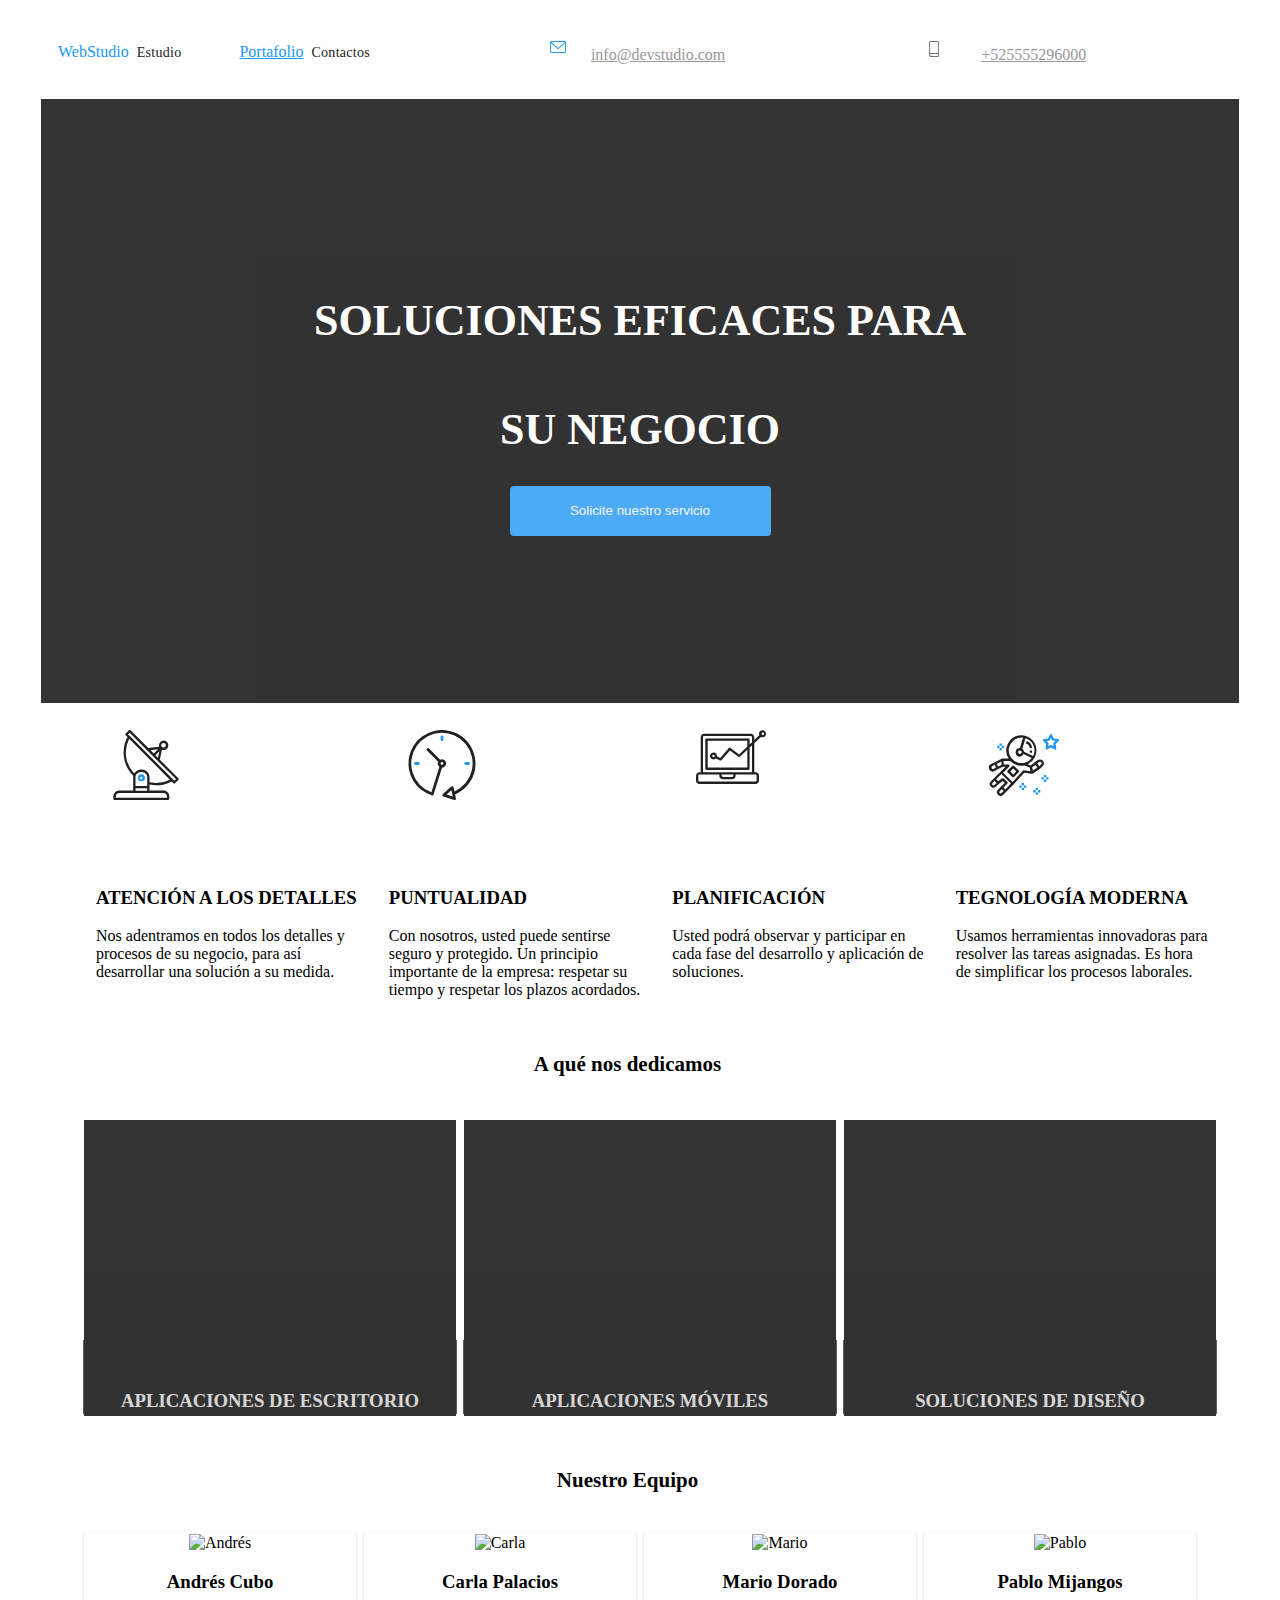
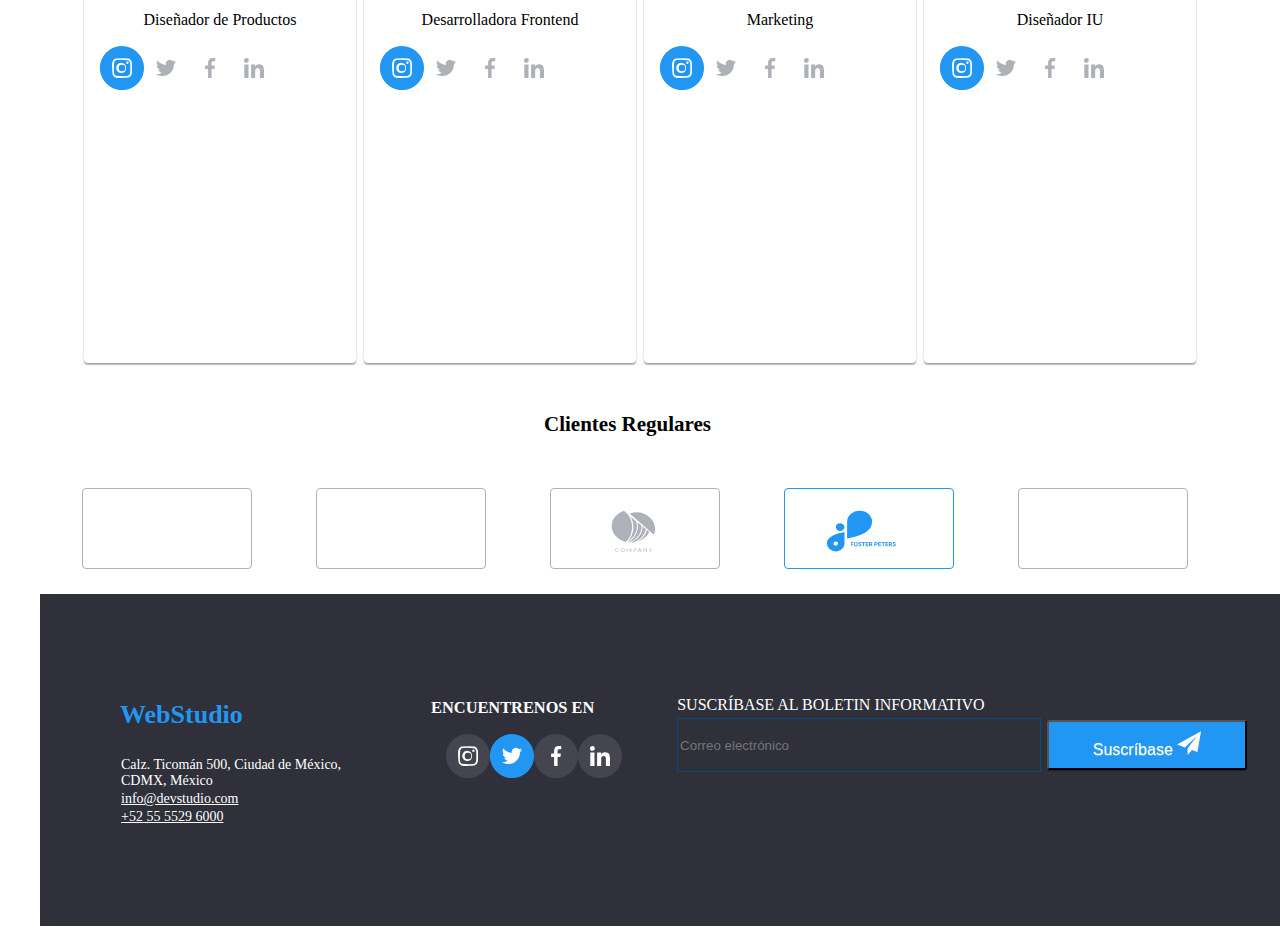
==== index.html @ 85a0764f "entrega tarea 6" ====
<!DOCTYPE html>
<html lang="en">
	<head>
		<meta charset="UTF-8"/>
		<meta name="Primer Modulo HTML Web Studio" content="HTML5 con destino a principiantes">
		<link rel="preconnect" href="https://fonts.goolgeapis.com"/>
		<link rel="stylesheet"  href="./css/normalize.css"/>
		<link rel="stylesheet"  href="./css/styles.css"/>
		<title>WebStudio</title>
	</head>	
    <body>
		<header>
			<div class="container-text">
				<nav class="flex">
					<a class="child-textblue">WebStudio</a>					
					<a class="nav-link">Estudio</a>
					<a class="child-textblue" href="portafolio.html">Portafolio</a>
					<a class="nav-link">Contactos</a>
				</nav>
				<div class="container-contact">
                    <section class="container-svg0">
                        <svg class="chid_svg-email"><use xlink:href="../images/icons.svg#email"></use></svg>
					    <a class="child-textgray" href="mailito:info@devstudio.com">info@devstudio.com</a>
                    </section>
                    <section class="container-svg0">
                        <svg class="chid_svg-phone"><use xlink:href="../images/icons.svg#phone"></use></svg>
					    <a class="child-textgray" href="tel:+525555296000">+525555296000</a>
                    </section>    
				</div>
			</div>
			<section class="container">
				<section class="container-solution opacity">
					<h1 class="child-textwhile-solution">SOLUCIONES EFICACES PARA</h1>
					<h1 class="child-textwhile-solution">SU NEGOCIO</h1>
					<button class="box-dos child-textwhile" data-modal-open>Solicite nuestro servicio</button>
				</section>	
			</section>
            <section class="container">
                <section class="container-modal">
                    <div class="backdrop is-hidden" data-modal>
                        <div class="modal">
                            <button data-modal-close>
                                X
                            </button>
                            <div class="form-title">
                                <h3>Deje tus datos, nos contactaremos con usted</h3>
                            </div>
                            <form class="container-form">                                
                                <label for="input-name">Nombre</label>
                                <div class="pos-relative">
                                    <input class="modal-form-input" type="text" name="name" id="input-name" required>
                                    <svg class="modal-form-svg">
                                        <use xlink:href="../images/icons.svg#black-person"></use>
                                    </svg>
                                </div>
                                <label for="input-phone">
                                    Phone
                                </label>
                                <div class="pos-relative">
                                    <input class="modal-form-input" type="phone" name="phone" id="input-phone" required>
                                    <svg class="modal-form-svg">
                                        <use xlink:href="../images/icons.svg#black-phone"></use>
                                    </svg>
                                </div>
                                <label for="input-email">
                                    Email
                                </label>
                                <div class="pos-relative">
                                    <input class="modal-form-input" type="email" name="email" id="input-email" required>
                                    <svg class="modal-form-svg">
                                        <use xlink:href="../images/icons.svg#black-email"></use>
                                    </svg>
                                </div>

                                <label for="input-feedback">
                                    Comentarios
                                </label>                                
                                <div class="pos-relative">
                                    <textarea class="modal-form-input-one" name="feedback" rows="5" placeholder="Enter your message here..."></textarea>   
                                </div>
                                <div class="form-field">
                                    <input type="checkbox" name="condition" id="condition">                               
                                    <label class="form-label" 
                                    for="codition">Estoy de acuerdo con el boletín informativo y acepto los Términos y Condiciones</label>
                                </div>                              
                                <p class="center-content">
                                    <input type="submit" class="btn btn-blue" value="Enviar">
                                </p>
                            </form>
                        </div>
                    </div>
                </section>          
            </section>
		</header>
		<main>
            <section class="container">
                <ul class="container-svg2">
                    <li class="child-svg2">
                        <svg><use xlink:href="../images/icons.svg#antenna"></use></svg>
                    </li>
                    <li class="child-svg2">
                        <svg><use xlink:href="../images/icons.svg#clock"></use></svg>
                    </li>
                    <li class="child-svg2">
                        <svg><use xlink:href="../images/icons.svg#vector"></use></svg>
                    </li>
                    <li class="child-svg2">
                        <svg><use xlink:href="../images/icons.svg#astronaut"></use></svg>
                    </li>
                </ul>
            </section>
			<section class="container">
				<ul class="container-boxtext">
					<li class="child-boxtext">
						<h3>ATENCIÓN A LOS DETALLES</h3>
						<p class="text-gray">Nos adentramos en todos los detalles y<br>
						 procesos de su negocio, para así<br>
						 desarrollar una solución a su medida.</p>
					</li>
					<li class="child-boxtext"> 
						<h3>PUNTUALIDAD</h3>
						<p class="text-gray">Con nosotros, usted puede sentirse<br> 
						seguro y protegido. Un principio<br>
						importante de la empresa: respetar su<br>
						tiempo y respetar los plazos acordados.</p>
					</li>
					<li class="child-boxtext">
						<h3>PLANIFICACIÓN</h3>
						<p class="text-gray">Usted podrá observar y participar en<br>
						cada fase del desarrollo y aplicación de<br>
						soluciones.</p>
					</li>
					<li class="child-boxtext">
						<h3>TEGNOLOGÍA MODERNA</h3>
						<p class="text-gray">Usamos herramientas innovadoras para<br>
						resolver las tareas asignadas. Es hora<br>
						de simplificar los procesos laborales.</p>						  				
					</li>
				</ul>	
			</section>
			<section class="container">
				<ul class="container-img-text">
					<li class="text"><h2>A qué nos dedicamos</h2></li>
				</ul>
			</section>		
			<section class="container">	
				<ul class="container-img-box">	
					<li class="child-box-img1 opacity-img-box">
                        <h3 class="child-textwhile opacity-img-box">APLICACIONES DE ESCRITORIO</h1>						
					<li class="child-box-img2  opacity-img-box">
                        <h3 class="child-textwhile opacity-img-box">APLICACIONES MÓVILES</h1>
					<li class="child-box-img3  opacity-img-box">
                        <h3 class="child-textwhile opacity-img-box">SOLUCIONES DE DISEÑO</h1>
				</ul>
			</section>	
			<section class="container">
				<ul class="container-img-text">
					<li class="text"><h2>Nuestro Equipo</h2></li>
				</ul>
			</section>
			<section class="container">	
				<ul class="container-img-box-two">	
					<li class="child-box-img-two">
						<img src="images/image4.jpg" alt="Andrés" width="270">
						<h3 style="Top:2030px;">Andrés Cubo</h3>
						<p style="Top:2030px;">Diseñador de Productos</p>
						<ul class="container-svg3">
                            <li class="child-svg3">
                                <svg><use xlink:href="../images/icons.svg#instagram"></use></svg>
                            </li>
                            <li class="child-svg3">
                                <svg><use xlink:href="../images/icons.svg#twitter"></use></svg>
                            </li>
                            <li class="child-svg3">
                                <svg><use xlink:href="../images/icons.svg#facebook"></use></svg>
                            </li>
                            <li class="child-svg3">
                                <svg><use xlink:href="../images/icons.svg#linkedin"></use></svg>
                            </li>
                        </ul>						
					</li>						
					<li class="child-box-img-two">
						<img src="images/image3.jpg" alt="Carla" width="270">
						<h3>Carla Palacios</h3>
						<p>Desarrolladora Frontend</p>
						<ul class="container-svg3">
                            <li class="child-svg3">
                                <svg><use xlink:href="../images/icons.svg#instagram"></use></svg>
                            </li>
                            <li class="child-svg3">
                                <svg><use xlink:href="../images/icons.svg#twitter"></use></svg>
                            </li>
                            <li class="child-svg3">
                                <svg><use xlink:href="../images/icons.svg#facebook"></use></svg>
                            </li>
                            <li class="child-svg3">
                                <svg><use xlink:href="../images/icons.svg#linkedin"></use></svg>
                            </li>
                        </ul>						
					</li>	
					<li class="child-box-img-two">
						<img src="images/image2.jpg" alt="Mario" width="270">
						<h3>Mario Dorado</h3>
						<p>Marketing</p>
						<ul class="container-svg3">
                            <li class="child-svg3">
                                <svg><use xlink:href="../images/icons.svg#instagram"></use></svg>
                            </li>
                            <li class="child-svg3">
                                <svg><use xlink:href="../images/icons.svg#twitter"></use></svg>
                            </li>
                            <li class="child-svg3">
                                <svg><use xlink:href="../images/icons.svg#facebook"></use></svg>
                            </li>
                            <li class="child-svg3">
                                <svg><use xlink:href="../images/icons.svg#linkedin"></use></svg>
                            </li>
                        </ul>	
					</li>
					<li class="child-box-img-two">
						<img src="images/image1.jpg" alt="Pablo" width="270">
						<h3>Pablo Mijangos</h3>
						<p>Diseñador IU</p>
						<ul class="container-svg3">
                            <li class="child-svg3">
                                <svg><use xlink:href="../images/icons.svg#instagram"></use></svg>
                            </li>
                            <li class="child-svg3">
                                <svg><use xlink:href="../images/icons.svg#twitter"></use></svg>
                            </li>
                            <li class="child-svg3">
                                <svg><use xlink:href="../images/icons.svg#facebook"></use></svg>
                            </li>
                            <li class="child-svg3">
                                <svg><use xlink:href="../images/icons.svg#linkedin"></use></svg>
                            </li>
                        </ul>	
					</li>	
				</ul>
			</section>
			<section class="container">
				<ul class="container-img-text">
					<li class="text"><h2>Clientes Regulares</h2></li>
				</ul>
			</section>
            <section class="container">
                <ul class="container-svg2">
                    <li class="child-svg2">
                        <svg><use xlink:href="../images/icons.svg#customer1"></use></svg>
                    </li>
                    <li class="child-svg2">
                        <svg><use xlink:href="../images/icons.svg#customer2"></use></svg>
                    </li>
                    <li class="child-svg2">
                        <svg><use xlink:href="../images/icons.svg#customer3"></use></svg>
                    </li>
                    <li class="child-svg2">
                        <svg><use xlink:href="../images/icons.svg#customer4"></use></svg>
                    </li>
                    <li class="child-svg2">
                        <svg><use xlink:href="../images/icons.svg#customer5"></use></svg>
                    </li>
                </ul>
            </section>		
		</main>
        <footer class="container">
            <section class="container-foot">
                <section class="container-box-foot">
                    <h3 class="child-textblue-foot">WebStudio</h3>
                    <p class="child-textwhile-foot">Calz. Ticomán 500, Ciudad de México, CDMX, México</p>
                    <a class="child-textwhile-foot" href="mailito:info@devstudio.com">info@devstudio.com</a>
                    <a class="child-textwhile-foot" href="tel:+52 55 5529 6000">+52 55 5529 6000</a>
                </section>
                <ul class="container-all-svg3">
                    <li class="child-text-svg3"><h3>ENCUENTRENOS EN</h3></li>                    
                    <ul class="container-svg3">
                        <li class="child-svg3">
                            <svg><use xlink:href="../images/icons.svg#instagram2"></use></svg>
                        </li>
                        <li class="child-svg3">
                            <svg><use xlink:href="../images/icons.svg#twitter2"></use></svg>
                        </li>
                        <li class="child-svg3">
                            <svg><use xlink:href="../images/icons.svg#facebook2"></use></svg>
                        </li>
                        <li class="child-svg3">
                            <svg><use xlink:href="../images/icons.svg#linkedin2"></use></svg>
                        </li>
                    </ul>
                </ul>
                <section class="container-contact">
                    <label for="input-suscribe">
                        SUSCRÍBASE AL BOLETIN INFORMATIVO
                    </label>
                    <div class="pos-relative">
                        <input class="footer-subribe" type="email" name="suscribe" id="input-suscribe" rows="5" placeholder="Correo electrónico" required>
                    </div>
                    <button class="btn-properties btn btn-blue" type="submit">
                        Suscríbase
                        <svg class="chid_svg-send"><use xlink:href="../images/icons.svg#send"></use></svg>                  
                    </button>  
                </section>                
            </section>
		</footer> 
        <script src="./js/modal.js"></script>
	</body>
</html>
---- css/styles.css ----
/*page1*/
.container{
  max-width:1200px;
  margin:auto;
  padding: 0 32px;
  /*border:1px solid rgb(197, 201, 189);*/
  display: flex;
  flex-direction:row;
}
.section{
  padding: 94px 0;
  margin:auto;
}
/** flex-list*/
.flex{
  display:flex;
  justify-content: space-between;
}

.container-text{
  max-width: 1170px;
  height: 80px;
  display: flex;
  flex-grow: 2;
  margin: 0 auto;  
  justify-content:space-between;
}
.container-contact{
  width: 1600px;
  height: 80px;
  /*border:2px solid rgb(19, 134, 29);*/
  padding: 20px;
  display: flex;
  flex-flow: row wrap;
  justify-content: right;
  margin: 0 auto;
}
.container-svg0{
  width: 200px;
  height: 25px;
  /*border:1px solid rgb(19, 134, 29);*/
  display:flex;
  flex-direction:row;
  justify-content:space-around;
  list-style: none;
  padding: 0.1px;
  margin: 0.1;   
}

.chid_svg-email{
  Width:16px;
  Height:12px;
  padding: 0.1px;
  margin: 0.1;  
}
.chid_svg-phone{
  Width:10px;
  Height:16px;
  padding: 0.1px;
  margin: 0.1;  
}

.child-textblue{
  color:#2196F3;
}
.child-textblack{
  color:black;
}
.child-textgray{
  color:rgb(152, 151, 151);
  padding: 0.1px;
  margin: 0.1;
}
.child-textwhile{
  color:#FFFFFF;
}
.container-text, .child-textblue, .child-textblack, .nav-link{
  padding: 5px; 
  align-items: center;  
}
.container-contact, .child-textgray{
  padding: 5px; 
  align-items: center;    
}
.letter-blue{
    color:blue;
    font-size: medium;
}
/*/*solution*/
.container-solution{
  width: 1600px;
  height: 600px;
  background-image: url(../images/image.jpg);
  color: white;
  background-color:#212121;
  display: flex;
  justify-content: center;
  flex-flow: column;
  margin: 1 auto;
  padding: 1px; 
}
.opacity{
  background-color: black;
  opacity:0.8;
}
.child-textwhile-solution{
  color:#FFFFFF;
  font-family: 'Raleway, Roboto, Comic Sans MS';
  font-style: normal;
  font-size: 44px;
}
.box-dos{
  color:#F5F4FA;
  background-color:#2196F3;
  width: 261px;
  height: 50px;
  padding: 10px 32px;
  border-radius: 4px;  
}

.nav-link:hover{
  background-color: #2196F3;
}
.nav-link{
  font-family: Roboto;
  font-size: 14px;
  font-weight:500;
  line-height: 16px;
  letter-spacing: 0.02em;
  text-align:left;
  color:#212121;
  text-decoration: none;
  margin-right:50px;
}

.container-solution, .child-textwhile, .child-textblue{
  align-items: center;   
  padding: 2px; 
  border: 4px;  
  margin: 1px;
}
/** cajas de texto*/
.container-boxtext{
  width: 1170px;
  height: 150px;
  color: white;
  /*border:1px solid rgb(197, 201, 189);*/
  display: flex;
  flex-direction:row;
  justify-content: flex-start;    
  list-style: none;
}
.container-svg2{
  width: 1170px;
  height: 100px;
  color: white;
  /*border: 1px solid rgb(245, 9, 167); */
  display:flex;
  justify-content:space-around;
  list-style: none;
  padding-inline-start: 0.01px;
  justify-content:space-around;
  align-items:center;
}
.child-boxtext {
 /* border: 2px dashed #2196F3;*/
  padding: 2px;
  margin: 14px;
  color:black;
  align-items:first baseline;
}
.child-svg2 {
  width: 170px;
  height: 81px;
  /*border: 2px dashed #2196F3;*/
  margin: 10px;
  padding-left: 20px;
  color:black;
  align-items: center;
}
 /* parent-img-one*/
 .container-img-text{
  width: 1173px;
  height: 50px;
  /*border:1px solid rgb(197, 201, 189);*/
  display: flex;
  justify-content: center;
  margin: 1 auto;
  padding: 1px; 
  list-style: none;
}
/*A que nos dedicamos*/
 .container-img-box{
  width: 1173px;
  height: 300px;
  color: white;
  display: flex;
  align-items: center;
  flex-grow:1;
  list-style: none;
}
.opacity-img-box{
  width: 370px;
  height: 70px;
  background-color: black;
  opacity:0.8;
  display: flex;
  flex-direction:column;
  justify-content:end;
  align-items:center;
  justify-items: normal;
}

.child-box-img1 {
  width: 370px;
  height: 294px;
  /*border: 1px dashed #2196F3;*/
  background-image: url(../images/image5.jpg);
  padding: 1px;
  margin: 4px;
  color:black;

}
.child-box-img2 {
  width: 370px;
  height: 294px;
  /*border: 1px dashed #2196F3;*/
  background-image: url(../images/image6.jpg);
  padding: 1px;
  margin: 4px;
  color:black;
 
}
.child-box-img3 {
  width: 370px;
  height: 294px;
  /*border: 1px dashed #2196F3;*/
  background-image: url(../images/image7.jpg);
  padding: 1px;
  margin: 4px;
  color:black;
}

.child-tex-opacity{
  color:#FFFFFF;
  font-family: 'Roboto, Comic Sans MS';
  font-style: normal;
  font-size: 14px;
}
.text{
  font-family: 'Roboto, Comic Sans MS';
  font-style: normal;
  font-size: 14px;
  color:black;
}
 .container-img-box-two{
  Width: 1173px;
  Height:428px;
  color: #F5F4FA;
  /*border:1px solid rgb(197, 201, 189);*/
  display: flex;
  flex-direction:row;
  align-items: center;
  flex-grow: 1; 
  list-style:none;
}
 .child-box-img-two {
  padding: 1px;
  margin: 4px;
  color:black;
  Width: 270px;
  Height: 428px;
  text-align: center;
  box-shadow: 0px 2px 1px 0px #00000033, 0px 1px 1px 0px #00000024, 
  0px 1px 3px 0px #0000001F;
  border-radius: 0px 0px 4px 4px;
}

/*foot*/
.container-foot{
    width: 1600px;
    height: 252px;
    color: white;
    background-color:#2F303A;
    display: flex;
    flex-direction:row;
    justify-content:safe;
    margin: 1 auto;
    padding: 40px;
  }
  .container-box-foot{
      Width:231px;
      Height:95px;
      color: white;
      /*border:1px solid rgb(248, 45, 9);*/
      display: flex;
      flex-direction:column;
      justify-content: flex-start;    
      list-style: none;
      padding: 40px;
    }
  .child-textblue-foot{
    Width:145px;
    Height:31px;
    color:#2196F3;
    font-family: 'Raleway, Roboto, Comic Sans MS';
    font-style: normal;
    font-size: 26px;    
    padding: 0.01px;
    margin: 0.01;
 }

  .child-textwhile-foot{
    color:#FFFFFF;
    font-family: 'Roboto, Comic Sans MS';
    font-style: normal;
    font-size: 14px;
    margin:1px;
  }
/*svg contactos footer*/
.container-all-svg3{
  width: 206px;
  height: 80px;
  /*border: 1px solid rgb(245, 9, 167);*/
  display:flex;
  flex-direction:column;
  list-style: none;
  padding: 40px;
  margin: 0.1;
  justify-content: center;
}
.child-text-svg3{
  color:#FFFFFF;
  font-family: Roboto;
  font-size: 14px;
  padding: 0.1px;
  margin: 0.1;
}
.container-svg3{
  width: 206px;
  height: 44px;
  /*border: 1px solid rgb(245, 9, 167);*/
  display:flex;
  flex-direction:row;
  list-style: none;
  padding: 0.1px;
  margin: 0.1;
  justify-content: center;
}
.child-svg3{
  width: 44px;
  height: 44px;
}

/*page2*/

.container-all-boxes{
  Width: 1170px;
  Height:1360px;
  /*border:1px solid rgb(181, 183, 177);*/
  display: flex;
  flex-direction:column;
  justify-content: center;
  margin: 1 auto;
  padding: 1px; 
}
.container-box-one{
  width: 1170px;
  height: 50px;
  /*border:1px solid rgb(197, 201, 189);*/
  display: flex;
  justify-content: center;
  flex-grow: 10; 
  margin: 4 auto;
  padding: 4px;
  list-style: none;
}

/* img box*/
/* menu*/
:root{
  --main-title-color: #ffffff;
  --second-title-color: #303030;
  --accent-color:#ff6c00;
  --second-text-color: #9da4bd;
}

html {
  scroll-behavior: smooth;
}

.header-btn{
  color: black;
  font-family: 'Roboto';
  font-size: 16px;
  border: 2px solid var(--main-title-color);
  border-bottom:25px;
  background-color:#F5F4FA;
  padding: 10px;
}

.header-btn:is(:hover, :focus){
  color: var(--accent-color);
  border-color: var(--main-title-color)
}

.container-img-box-two-p2{
  Width: 1170px;
  Height:1360px;
  display: flex;
  flex-direction:row;
  flex-wrap: wrap;
  justify-content: space-between ;
  list-style: none;
 }
 .child-box-img-two-p2{
  /*border: 1px dashed #2196F3;*/
  font-family: 'Roboto';
  font-size: 18px;
  padding: 1px;
  margin: 2px;
  color:black;
  Width: 370px;
  Height: 404px;
}

/*contenido modal tarea 5 y tarea 6*/

.backdrop.is-hidden{
  visibility: hidden;
  opacity: 0;
  pointer-events:none;
}

.backdrop{
  position:fixed;
  top:0;
  left:0;
  width:100%;
  height: 100%;
  background-color: rgba(0,0,0,0.5);
  opacity:1;
  visibility:visible;
  transition: opacity 250ms cubic-bezier(0.4,0,0.2,1), visibility 250ms cubic-bezier(0.4,0,0.2,1);
}

.modal{
  width: 530px;
  height: 580px;
  position:absolute;
  border:1px solid rgb(76, 110, 9);
  margin: auto;
  top: 0;
  left: 0;
  right: 0;
  bottom: 0;
  background: #FFFFFF;
  box-shadow: 0px 1px 3px rgba(0,0,0,0.12), 0px 4px 4px rgba(0,0,0,0.6), 1px 4px 6px rgba(0,0,0,0.16);
  border-radius: 4px;
  padding: 0px;
  display:flex;
  flex-direction: row-reverse;
  font-family: 'Roboto, Comic Sans MS';
}

.form-title{
  width: 448px;
  height: 23px;
  margin-top: 45px;
  margin-right: 40px;
  max-width: 420px;
  margin:0.1px;
  padding: 10px,20px;
  font-size: 18px;
  align-items:center;
  color: #212121;
}

.container-form{
  Width:440px;
  Height: 342px;
  position:absolute;
  /*border: 1px solid rgb(112, 7, 7);*/
  margin:0.1px;
  margin-top: 55px;
  margin-right: 40px;
  max-width: 420px;

  color:#757575;
  border-radius: 3px;
}

.modal button{
  width: 30px;
  height: 30px;
  border-radius: 50%;
  background-color: #ffffff;
  margin: 8px;
  /*border: 1px solid rgba(0, 0, 0, 0.1);*/
}


.is-hidden{
  visibility: hidden;
}

label{
  display: block;
  margin-top:1em;
  margin: 0.1px;
}

label:focus-within{
  font-weight: bold;
}

/*Nombre, email, phone */
.modal-form-input{
  width:440px;
  height:40px;
  display:block;
  outline:none;
  /*border: 1px solid rgb(111, 109, 109);*/
  max-width: 420px;
  padding:1px;
  font-size: 0.8em;
}

.modal-form-input:hover + .modal-form-svg,
.modal-form-input:focus + .modal-form-svg{
  border:1px solid #2196F3;
}

/*comentarios*/
.modal-form-input-one{
  width:440px;
  height:120px;
  display:block;
  outline:none;
  /*border: 1px solid rgb(233, 21, 21);*/
  max-width: 420px;
}

.modal-form-input-one:hover, .modal-form-input-one:focus{
  border:1px solid #2196F3;
}

.modal-form-svg{
  width:18px;
  height: 18px;
  position:absolute;
  top:14px;
  left:15px;
  fill:#212121
}

.modal-form-svg:hover{
  fill:#2196F3;
}
.pos-relative{
  position:relative;
}

.text-field{
  width:100%;
}

.input{
  width: 448px;
  height: 40px;
  background-color: transparent;
  border:none;
  border-bottom: 1px solid var(--second-title-color);
  outline: none;
}

.input-label{
  display: flex;
}

.form-field{
  width: 425px;
  height: 40px;
  display: flex;
  justify-content:row;
  /*padding: 12px 32px;*/
}

.btn{
  width: 200px;
  height: 50px;
  margin: 0 auto;
  border-radius:3px;
  display:inline-block;
  padding: 20px, 15px;
  text-decoration: none;
  text-shadow: 0 1px 0 rgba(255,255,255,0.3);
  box-shadow: 0 1px 1px rgba(0,0,0,0.3);
}

.btn-blue{
  color:white;
  background-color: #2196F3;
}

.btn-blue:hover{
  background-color: #1976d2;
}

.btn-blue:active{
  background-color:#1976d1;
}

.center-content{
  text-align: center;
}

.container-contact-complete{
  width:570px;
  height:86px;
  border: 1px solid rgb(233, 21, 21);
  display:flex;
  flex-direction:row;
  list-style: none;
  padding: 40 px;
  margin: 0.1;
}
.container-contact{
  width:570px;
  height:80px;
  /*border: 1px solid rgb(233, 21, 21);*/
  display:flex;
  flex-direction:row;
  list-style: none;
  /*padding: 0.01px;*/
  margin: 0.1;
  justify-content:space-between;
  flex-wrap: wrap;
  align-content: stretch;
  padding: 60px 0.1px;

}

.footer-subribe{
  width:358px;
  height:50px;
  display:block;
  outline:none;
  border: 1px solid rgb(7, 76, 126);
  max-width: 420px;
  background: #2F303A;
  color: #FFFFFF;
}

.btn-properties{
  width: 200px;
  height:50px;
  font-size: 16px;
  border-radius:3px;
  margin:0.01px;
  display:inline-block;
  text-align: center;
  text-decoration:none;
  
}

.input-suscribe{
  font-size: 14px;
  margin:0.1px;
}

.chid_svg-send{
  Width:24px;
  Height:24px;
  padding: 0.1px;
  margin: 0.1;  
}
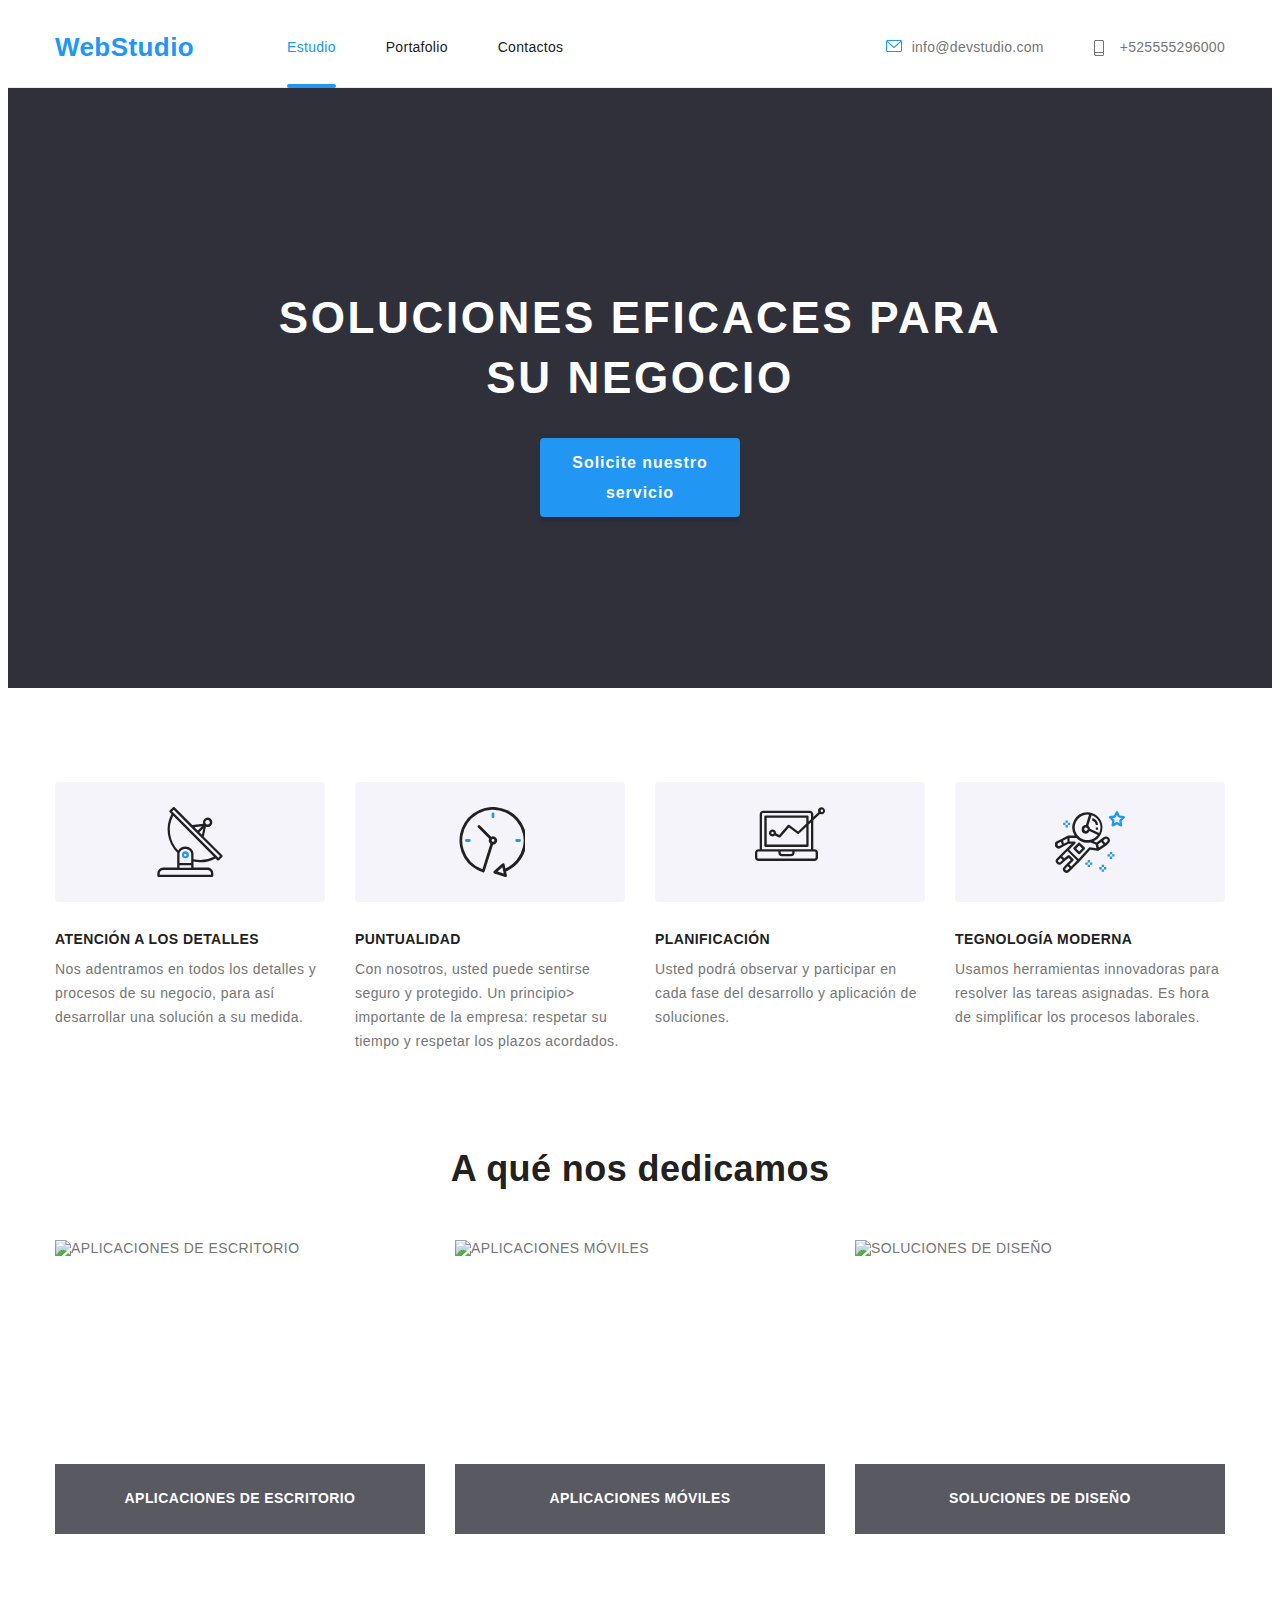
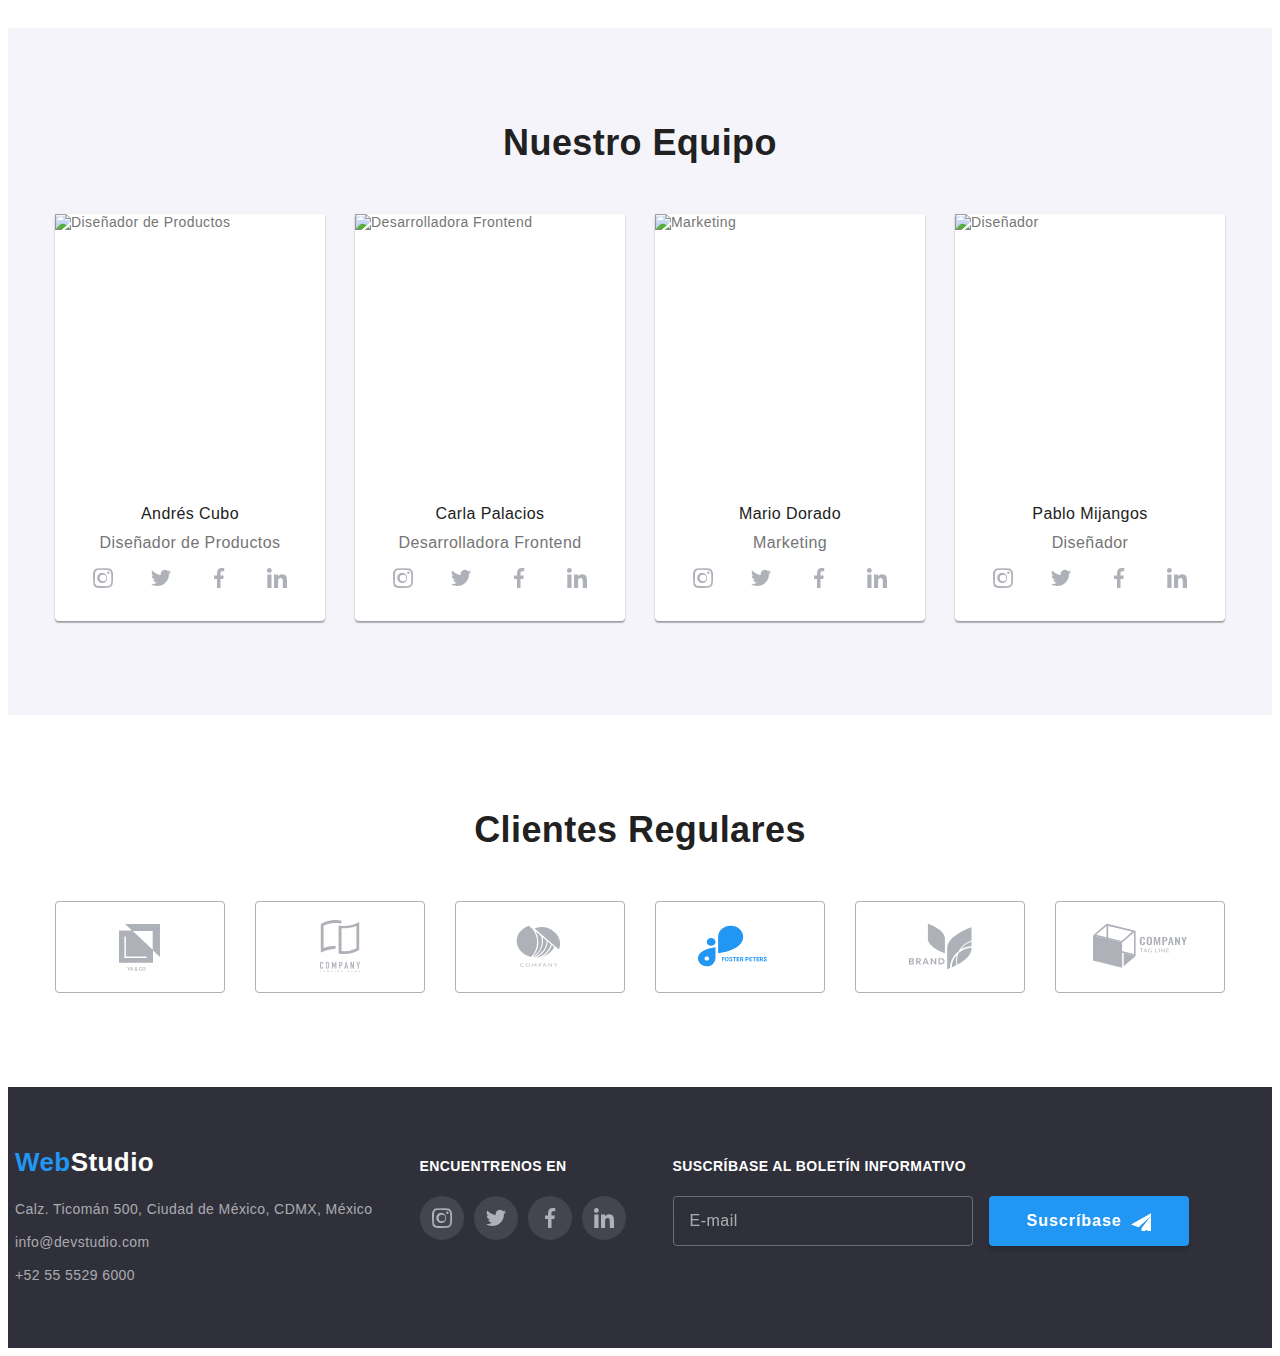
==== commit 5e248346: "corrección tarea 6" ====
--- a/index.html
+++ b/index.html
@@ -9,299 +9,455 @@
 		<title>WebStudio</title>
 	</head>	
     <body>
-		<header>
-			<div class="container-text">
-				<nav class="flex">
-					<a class="child-textblue">WebStudio</a>					
-					<a class="nav-link">Estudio</a>
-					<a class="child-textblue" href="portafolio.html">Portafolio</a>
-					<a class="nav-link">Contactos</a>
+		<header class="page-header">
+			<div class="container menu">
+				<nav class="navigation">
+                    <!--logo-->
+					<a href="./index.html" class="logo link">Web<span clas="logo-black">Studio</span>
+                    </a>
+                    <ul class="nav-menu list">
+                        <li class="item">
+                            <a href="./index.html" class="page current link">Estudio</a>
+                        </li>
+                        <li class="item">
+                            <a href="portafolio.html" class="page link">Portafolio</a>
+                        </li>
+                        <li class="item">
+                            <a href class="page link">Contactos</a>
+                        </li>
+                    </ul>
 				</nav>
-				<div class="container-contact">
-                    <section class="container-svg0">
-                        <svg class="chid_svg-email"><use xlink:href="../images/icons.svg#email"></use></svg>
-					    <a class="child-textgray" href="mailito:info@devstudio.com">info@devstudio.com</a>
-                    </section>
-                    <section class="container-svg0">
-                        <svg class="chid_svg-phone"><use xlink:href="../images/icons.svg#phone"></use></svg>
-					    <a class="child-textgray" href="tel:+525555296000">+525555296000</a>
-                    </section>    
-				</div>
-			</div>
-			<section class="container">
-				<section class="container-solution opacity">
-					<h1 class="child-textwhile-solution">SOLUCIONES EFICACES PARA</h1>
-					<h1 class="child-textwhile-solution">SU NEGOCIO</h1>
-					<button class="box-dos child-textwhile" data-modal-open>Solicite nuestro servicio</button>
-				</section>	
-			</section>
-            <section class="container">
-                <section class="container-modal">
-                    <div class="backdrop is-hidden" data-modal>
-                        <div class="modal">
-                            <button data-modal-close>
-                                X
-                            </button>
-                            <div class="form-title">
-                                <h3>Deje tus datos, nos contactaremos con usted</h3>
-                            </div>
-                            <form class="container-form">                                
-                                <label for="input-name">Nombre</label>
-                                <div class="pos-relative">
-                                    <input class="modal-form-input" type="text" name="name" id="input-name" required>
-                                    <svg class="modal-form-svg">
-                                        <use xlink:href="../images/icons.svg#black-person"></use>
-                                    </svg>
-                                </div>
-                                <label for="input-phone">
-                                    Phone
-                                </label>
-                                <div class="pos-relative">
-                                    <input class="modal-form-input" type="phone" name="phone" id="input-phone" required>
-                                    <svg class="modal-form-svg">
-                                        <use xlink:href="../images/icons.svg#black-phone"></use>
-                                    </svg>
-                                </div>
-                                <label for="input-email">
-                                    Email
-                                </label>
-                                <div class="pos-relative">
-                                    <input class="modal-form-input" type="email" name="email" id="input-email" required>
-                                    <svg class="modal-form-svg">
-                                        <use xlink:href="../images/icons.svg#black-email"></use>
-                                    </svg>
-                                </div>
-
-                                <label for="input-feedback">
-                                    Comentarios
-                                </label>                                
-                                <div class="pos-relative">
-                                    <textarea class="modal-form-input-one" name="feedback" rows="5" placeholder="Enter your message here..."></textarea>   
-                                </div>
-                                <div class="form-field">
-                                    <input type="checkbox" name="condition" id="condition">                               
-                                    <label class="form-label" 
-                                    for="codition">Estoy de acuerdo con el boletín informativo y acepto los Términos y Condiciones</label>
-                                </div>                              
-                                <p class="center-content">
-                                    <input type="submit" class="btn btn-blue" value="Enviar">
-                                </p>
-                            </form>
-                        </div>
-                    </div>
-                </section>          
-            </section>
-		</header>
-		<main>
-            <section class="container">
-                <ul class="container-svg2">
-                    <li class="child-svg2">
-                        <svg><use xlink:href="../images/icons.svg#antenna"></use></svg>
+                <!--Contacts-->
+                <ul class="contacts-menu list">
+                    <li class="item">
+                        <a href="mailto:info@devstudio.com" class="contact link">
+                            <svg class="icons-header" width="16" height="16">
+                                <use href="./images/icons.svg#email"></use>
+                            </svg>info@devstudio.com</a>
                     </li>
-                    <li class="child-svg2">
-                        <svg><use xlink:href="../images/icons.svg#clock"></use></svg>
-                    </li>
-                    <li class="child-svg2">
-                        <svg><use xlink:href="../images/icons.svg#vector"></use></svg>
-                    </li>
-                    <li class="child-svg2">
-                        <svg><use xlink:href="../images/icons.svg#astronaut"></use></svg>
+                    <li class="item">
+                        <a href="tel:+525555296000" class="contact link">
+                            <svg class="icons-header" width="16" height="16">
+                                <use href="./images/icons.svg#phone"></use>
+                            </svg>+525555296000</a>
                     </li>
                 </ul>
+			</div>
+		</header>
+        <!--Main content section -->
+		<main>
+            <!-- Hero section -->
+            <section class="hero">
+                <div class="container">
+					<h1 class="hero-title">
+                        SOLUCIONES EFICACES PARA
+                        <br>
+                        SU NEGOCIO
+                    </h1>
+					<button type="button" class="button primary" data-modal-open>
+                        Solicite nuestro servicio
+                    </button>
+                </div>
+			</section>
+            <!-- Benefits section -->
+            <section class="section">
+                <div class="container">
+                    <ul class="benefits list">
+                        <li class="item">
+                            <div class="icon">
+                                <svg clas="antenna" width="70" height="70">
+                                    <use href="./images/icons.svg#antenna"></use>
+                                </svg>
+                            </div>
+                            <h3 class="title">ATENCIÓN A LOS DETALLES</h3>
+                            <p class="description">Nos adentramos en todos los detalles y
+                                procesos de su negocio, para así
+                                desarrollar una solución a su medida.
+                            </p>
+                        </li>
+                        <li class="item">
+                            <div class="icon">
+                                <svg clas="antenna" width="70" height="70">
+                                    <use href="./images/icons.svg#clock"></use>
+                                </svg>
+                            </div>
+                            <h3 class="title">PUNTUALIDAD</h3>
+                            <p class="description">Con nosotros, usted puede sentirse
+                                seguro y protegido. Un principio>
+                                importante de la empresa: respetar su
+                                tiempo y respetar los plazos acordados.
+                            </p>
+                        </li>
+                        <li class="item">
+                            <div class="icon">
+                                <svg clas="antenna" width="70" height="70">
+                                    <use href="./images/icons.svg#vector"></use>
+                                </svg>
+                            </div>
+                            <h3 class="title">PLANIFICACIÓN</h3>
+                            <p class="description">Usted podrá observar y participar en
+                                cada fase del desarrollo y aplicación de
+                                soluciones.
+                            </p>
+                        </li>
+                        <li class="item">
+                            <div class="icon">
+                                <svg clas="antenna" width="70" height="70">
+                                    <use href="./images/icons.svg#astronaut"></use>
+                                </svg>
+                            </div>
+                            <h3 class="title">TEGNOLOGÍA MODERNA</h3>
+                            <p class="description">Usamos herramientas innovadoras para
+                                resolver las tareas asignadas. Es hora
+                                de simplificar los procesos laborales.
+                            </p>	
+                        </li>
+                    </ul>
+                </div>
             </section>
-			<section class="container">
-				<ul class="container-boxtext">
-					<li class="child-boxtext">
-						<h3>ATENCIÓN A LOS DETALLES</h3>
-						<p class="text-gray">Nos adentramos en todos los detalles y<br>
-						 procesos de su negocio, para así<br>
-						 desarrollar una solución a su medida.</p>
-					</li>
-					<li class="child-boxtext"> 
-						<h3>PUNTUALIDAD</h3>
-						<p class="text-gray">Con nosotros, usted puede sentirse<br> 
-						seguro y protegido. Un principio<br>
-						importante de la empresa: respetar su<br>
-						tiempo y respetar los plazos acordados.</p>
-					</li>
-					<li class="child-boxtext">
-						<h3>PLANIFICACIÓN</h3>
-						<p class="text-gray">Usted podrá observar y participar en<br>
-						cada fase del desarrollo y aplicación de<br>
-						soluciones.</p>
-					</li>
-					<li class="child-boxtext">
-						<h3>TEGNOLOGÍA MODERNA</h3>
-						<p class="text-gray">Usamos herramientas innovadoras para<br>
-						resolver las tareas asignadas. Es hora<br>
-						de simplificar los procesos laborales.</p>						  				
-					</li>
-				</ul>	
-			</section>
-			<section class="container">
-				<ul class="container-img-text">
-					<li class="text"><h2>A qué nos dedicamos</h2></li>
-				</ul>
-			</section>		
-			<section class="container">	
-				<ul class="container-img-box">	
-					<li class="child-box-img1 opacity-img-box">
-                        <h3 class="child-textwhile opacity-img-box">APLICACIONES DE ESCRITORIO</h1>						
-					<li class="child-box-img2  opacity-img-box">
-                        <h3 class="child-textwhile opacity-img-box">APLICACIONES MÓVILES</h1>
-					<li class="child-box-img3  opacity-img-box">
-                        <h3 class="child-textwhile opacity-img-box">SOLUCIONES DE DISEÑO</h1>
-				</ul>
-			</section>	
-			<section class="container">
-				<ul class="container-img-text">
-					<li class="text"><h2>Nuestro Equipo</h2></li>
-				</ul>
-			</section>
-			<section class="container">	
-				<ul class="container-img-box-two">	
-					<li class="child-box-img-two">
-						<img src="images/image4.jpg" alt="Andrés" width="270">
-						<h3 style="Top:2030px;">Andrés Cubo</h3>
-						<p style="Top:2030px;">Diseñador de Productos</p>
-						<ul class="container-svg3">
-                            <li class="child-svg3">
-                                <svg><use xlink:href="../images/icons.svg#instagram"></use></svg>
-                            </li>
-                            <li class="child-svg3">
-                                <svg><use xlink:href="../images/icons.svg#twitter"></use></svg>
-                            </li>
-                            <li class="child-svg3">
-                                <svg><use xlink:href="../images/icons.svg#facebook"></use></svg>
-                            </li>
-                            <li class="child-svg3">
-                                <svg><use xlink:href="../images/icons.svg#linkedin"></use></svg>
-                            </li>
-                        </ul>						
-					</li>						
-					<li class="child-box-img-two">
-						<img src="images/image3.jpg" alt="Carla" width="270">
-						<h3>Carla Palacios</h3>
-						<p>Desarrolladora Frontend</p>
-						<ul class="container-svg3">
-                            <li class="child-svg3">
-                                <svg><use xlink:href="../images/icons.svg#instagram"></use></svg>
-                            </li>
-                            <li class="child-svg3">
-                                <svg><use xlink:href="../images/icons.svg#twitter"></use></svg>
-                            </li>
-                            <li class="child-svg3">
-                                <svg><use xlink:href="../images/icons.svg#facebook"></use></svg>
-                            </li>
-                            <li class="child-svg3">
-                                <svg><use xlink:href="../images/icons.svg#linkedin"></use></svg>
-                            </li>
-                        </ul>						
-					</li>	
-					<li class="child-box-img-two">
-						<img src="images/image2.jpg" alt="Mario" width="270">
-						<h3>Mario Dorado</h3>
-						<p>Marketing</p>
-						<ul class="container-svg3">
-                            <li class="child-svg3">
-                                <svg><use xlink:href="../images/icons.svg#instagram"></use></svg>
-                            </li>
-                            <li class="child-svg3">
-                                <svg><use xlink:href="../images/icons.svg#twitter"></use></svg>
-                            </li>
-                            <li class="child-svg3">
-                                <svg><use xlink:href="../images/icons.svg#facebook"></use></svg>
-                            </li>
-                            <li class="child-svg3">
-                                <svg><use xlink:href="../images/icons.svg#linkedin"></use></svg>
-                            </li>
-                        </ul>	
-					</li>
-					<li class="child-box-img-two">
-						<img src="images/image1.jpg" alt="Pablo" width="270">
-						<h3>Pablo Mijangos</h3>
-						<p>Diseñador IU</p>
-						<ul class="container-svg3">
-                            <li class="child-svg3">
-                                <svg><use xlink:href="../images/icons.svg#instagram"></use></svg>
-                            </li>
-                            <li class="child-svg3">
-                                <svg><use xlink:href="../images/icons.svg#twitter"></use></svg>
-                            </li>
-                            <li class="child-svg3">
-                                <svg><use xlink:href="../images/icons.svg#facebook"></use></svg>
-                            </li>
-                            <li class="child-svg3">
-                                <svg><use xlink:href="../images/icons.svg#linkedin"></use></svg>
-                            </li>
-                        </ul>	
-					</li>	
-				</ul>
-			</section>
-			<section class="container">
-				<ul class="container-img-text">
-					<li class="text"><h2>Clientes Regulares</h2></li>
-				</ul>
-			</section>
-            <section class="container">
-                <ul class="container-svg2">
-                    <li class="child-svg2">
-                        <svg><use xlink:href="../images/icons.svg#customer1"></use></svg>
-                    </li>
-                    <li class="child-svg2">
-                        <svg><use xlink:href="../images/icons.svg#customer2"></use></svg>
-                    </li>
-                    <li class="child-svg2">
-                        <svg><use xlink:href="../images/icons.svg#customer3"></use></svg>
-                    </li>
-                    <li class="child-svg2">
-                        <svg><use xlink:href="../images/icons.svg#customer4"></use></svg>
-                    </li>
-                    <li class="child-svg2">
-                        <svg><use xlink:href="../images/icons.svg#customer5"></use></svg>
-                    </li>
-                </ul>
-            </section>		
+            <!--What we do section -->
+            <section class="section no-top-padding">
+                <div class="container">
+                    <h2 class="section-title">A qué nos dedicamos</h2>
+                
+                    <ul class="what-we-do list">
+                        <li class="item">
+                            <img class="image" src="./images/image7.jpg" alt="APLICACIONES DE ESCRITORIO" width="370" height="294">
+                            <p class="description">APLICACIONES DE ESCRITORIO</p>
+                        </li>
+                        <li class="item">
+                            <img class="image" src="./images/image6.jpg" alt="APLICACIONES MÓVILES" width="370" height="294">
+                            <p class="description">APLICACIONES MÓVILES</p>
+                        </li>
+                        <li class="item">
+                            <img class="image" src="./images/image5.jpg" alt="SOLUCIONES DE DISEÑO" width="370" height="294">
+                            <p class="description">SOLUCIONES DE DISEÑO</p>
+                        </li>
+                    </ul>
+                </div>
+            </section>
+            <!-- Our team section-->
+            <section class="section bg-team">
+                <div class="container">
+                    <h2 class="section-title">Nuestro Equipo</h2>
+                    <ul class="team list">
+                        <li class="item">
+                            <img class="image" src="./images/image4.jpg" alt="Diseñador de Productos" width="270" height="260">
+                            <h3 class="name">Andrés Cubo</h3>
+                            <p class="position">Diseñador de Productos</p>                      
+                            <ul class="social-item list">
+                                <li class="icon-item">
+                                    <a href="https://www.instagram.com/" target="_blank" rel="noopener noreferrer" class="link" aria-label="Instagram">
+                                        <svg class="icon" width="20" height="20">
+                                          <use href="./images/icons.svg#instagram"></use>
+                                        </svg>
+                                    </a>
+                                </li>
+                                <li class="icon-item">
+                                    <a href="https://twitter.com/" target="_blank" rel="noopener noreferrer" class="link" aria-label="Twitter">
+                                        <svg class="icon" width="20" height="20">
+                                          <use href="./images/icons.svg#twitter"></use>
+                                        </svg>
+                                    </a>
+                                </li>
+                                <li class="icon-item">
+                                    <a href="https://www.facebook.com/" target="_blank" rel="noopener noreferrer" class="link" aria-label="Facebook">
+                                        <svg class="icon" width="20" height="20">
+                                          <use href="./images/icons.svg#facebook"></use>
+                                        </svg>
+                                    </a>
+                                </li>
+                                <li class="icon-item">
+                                    <a href="https://www.linkedin.com/" target="_blank" rel="noopener noreferrer" class="link" aria-label="LinkedIn">
+                                        <svg class="icon" width="20" height="20">
+                                          <use href="./images/icons.svg#linkedin"></use>
+                                        </svg>
+                                    </a>
+                                </li>
+                            </ul>
+                        </li>
+                        <li class="item">
+                            <img class="image" src="./images/image3.jpg" alt="Desarrolladora Frontend" width="270" height="260">
+                            <h3 class="name">Carla Palacios</h3>
+                            <p class="position">Desarrolladora Frontend</p>                  
+                            <ul class="social-item list">
+                                <li class="icon-item">
+                                    <a href="https://www.instagram.com/" target="_blank" rel="noopener noreferrer" class="link" aria-label="Instagram">
+                                        <svg class="icon" width="20" height="20">
+                                          <use href="./images/icons.svg#instagram"></use>
+                                        </svg>
+                                    </a>
+                                </li>
+                                <li class="icon-item">
+                                    <a href="https://twitter.com/" target="_blank" rel="noopener noreferrer" class="link" aria-label="Twitter">
+                                        <svg class="icon" width="20" height="20">
+                                          <use href="./images/icons.svg#twitter"></use>
+                                        </svg>
+                                    </a>
+                                </li>
+                                <li class="icon-item">
+                                    <a href="https://www.facebook.com/" target="_blank" rel="noopener noreferrer" class="link" aria-label="Facebook">
+                                        <svg class="icon" width="20" height="20">
+                                          <use href="./images/icons.svg#facebook"></use>
+                                        </svg>
+                                    </a>
+                                </li>
+                                <li class="icon-item">
+                                    <a href="https://www.linkedin.com/" target="_blank" rel="noopener noreferrer" class="link" aria-label="LinkedIn">
+                                        <svg class="icon" width="20" height="20">
+                                          <use href="./images/icons.svg#linkedin"></use>
+                                        </svg>
+                                    </a>
+                                </li>
+                            </ul>
+                        </li>
+                        <li class="item">
+                            <img class="image" src="./images/image2.jpg" alt="Marketing" width="270" height="260">
+                            <h3 class="name">Mario Dorado</h3>
+                            <p class="position">Marketing</p>                   
+                            <ul class="social-item list">
+                                <li class="icon-item">
+                                    <a href="https://www.instagram.com/" target="_blank" rel="noopener noreferrer" class="link" aria-label="Instagram">
+                                        <svg class="icon" width="20" height="20">
+                                          <use href="./images/icons.svg#instagram"></use>
+                                        </svg>
+                                    </a>
+                                </li>
+                                <li class="icon-item">
+                                    <a href="https://twitter.com/" target="_blank" rel="noopener noreferrer" class="link" aria-label="Twitter">
+                                        <svg class="icon" width="20" height="20">
+                                          <use href="./images/icons.svg#twitter"></use>
+                                        </svg>
+                                    </a>
+                                </li>
+                                <li class="icon-item">
+                                    <a href="https://www.facebook.com/" target="_blank" rel="noopener noreferrer" class="link" aria-label="Facebook">
+                                        <svg class="icon" width="20" height="20">
+                                          <use href="./images/icons.svg#facebook"></use>
+                                        </svg>
+                                    </a>
+                                </li>
+                                <li class="icon-item">
+                                    <a href="https://www.linkedin.com/" target="_blank" rel="noopener noreferrer" class="link" aria-label="LinkedIn">
+                                        <svg class="icon" width="20" height="20">
+                                          <use href="./images/icons.svg#linkedin"></use>
+                                        </svg>
+                                    </a>
+                                </li>
+                            </ul>
+                        </li>
+                        <li class="item">
+                            <img class="image" src="./images/image1.jpg" alt="Diseñador" width="270" height="260">
+                            <h3 class="name">Pablo Mijangos</h3>
+                            <p class="position">Diseñador</p>                    
+                            <ul class="social-item list">
+                                <li class="icon-item">
+                                    <a href="https://www.instagram.com/" target="_blank" rel="noopener noreferrer" class="link" aria-label="Instagram">
+                                        <svg class="icon" width="20" height="20">
+                                          <use href="./images/icons.svg#instagram"></use>
+                                        </svg>
+                                    </a>
+                                </li>
+                                <li class="icon-item">
+                                    <a href="https://twitter.com/" target="_blank" rel="noopener noreferrer" class="link" aria-label="Twitter">
+                                        <svg class="icon" width="20" height="20">
+                                          <use href="./images/icons.svg#twitter"></use>
+                                        </svg>
+                                    </a>
+                                </li>
+                                <li class="icon-item">
+                                    <a href="https://www.facebook.com/" target="_blank" rel="noopener noreferrer" class="link" aria-label="Facebook">
+                                        <svg class="icon" width="20" height="20">
+                                          <use href="./images/icons.svg#facebook"></use>
+                                        </svg>
+                                    </a>
+                                </li>
+                                <li class="icon-item">
+                                    <a href="https://www.linkedin.com/" target="_blank" rel="noopener noreferrer" class="link" aria-label="LinkedIn">
+                                        <svg class="icon" width="20" height="20">
+                                          <use href="./images/icons.svg#linkedin"></use>
+                                        </svg>
+                                    </a>
+                                </li>
+                            </ul>
+                        </li>
+                    </ul>
+                </div>
+            </section>
+            <!-- Our clients section -->
+            <section class="section">
+                <div class="container">
+                    <h2 class="section-title">Clientes Regulares</h2>
+                    <ul class="partners list">
+                        <li class="item">
+                            <a href class="link">
+                                <svg class="icon" width="106" height="60">
+                                  <use href="./images/icons.svg#customer1"></use>
+                                </svg>
+                            </a>
+                        </li>
+                        <li class="item">
+                            <a href class="link">
+                                <svg class="icon" width="106" height="60">
+                                  <use href="./images/icons.svg#customer2"></use>
+                                </svg>
+                            </a>
+                        </li>
+                        <li class="item">
+                            <a href class="link">
+                                <svg class="icon" width="106" height="60">
+                                  <use href="./images/icons.svg#customer3"></use>
+                                </svg>
+                            </a>
+                        </li>
+                        <li class="item">
+                            <a href class="link">
+                                <svg class="icon" width="106" height="60">
+                                  <use href="./images/icons.svg#customer4"></use>
+                                </svg>
+                            </a>
+                        </li>
+                        <li class="item">
+                            <a href class="link">
+                                <svg class="icon" width="106" height="60">
+                                  <use href="./images/icons.svg#customer5"></use>
+                                </svg>
+                            </a>
+                        </li>
+                        <li class="item">
+                            <a href class="link">
+                                <svg class="icon" width="106" height="60">
+                                  <use href="./images/icons.svg#customer6"></use>
+                                </svg>
+                            </a>
+                        </li>
+                    </ul>
+                </div>
+            </section>
 		</main>
-        <footer class="container">
-            <section class="container-foot">
-                <section class="container-box-foot">
-                    <h3 class="child-textblue-foot">WebStudio</h3>
-                    <p class="child-textwhile-foot">Calz. Ticomán 500, Ciudad de México, CDMX, México</p>
-                    <a class="child-textwhile-foot" href="mailito:info@devstudio.com">info@devstudio.com</a>
-                    <a class="child-textwhile-foot" href="tel:+52 55 5529 6000">+52 55 5529 6000</a>
-                </section>
-                <ul class="container-all-svg3">
-                    <li class="child-text-svg3"><h3>ENCUENTRENOS EN</h3></li>                    
-                    <ul class="container-svg3">
-                        <li class="child-svg3">
-                            <svg><use xlink:href="../images/icons.svg#instagram2"></use></svg>
-                        </li>
-                        <li class="child-svg3">
-                            <svg><use xlink:href="../images/icons.svg#twitter2"></use></svg>
-                        </li>
-                        <li class="child-svg3">
-                            <svg><use xlink:href="../images/icons.svg#facebook2"></use></svg>
-                        </li>
-                        <li class="child-svg3">
-                            <svg><use xlink:href="../images/icons.svg#linkedin2"></use></svg>
-                        </li>
-                    </ul>
-                </ul>
-                <section class="container-contact">
-                    <label for="input-suscribe">
-                        SUSCRÍBASE AL BOLETIN INFORMATIVO
-                    </label>
-                    <div class="pos-relative">
-                        <input class="footer-subribe" type="email" name="suscribe" id="input-suscribe" rows="5" placeholder="Correo electrónico" required>
+        <!-- Footer section -->
+        <footer class="page-footer">
+            <div class="container">
+                <div class="footer">
+                    <!-- Logo -->
+                    <div class="footer-address">
+                        <a href="./index.html" class="logo link">
+                            Web<span class="logo-white">Studio</span>
+                        </a>
+                        <address class="address-contacts">
+                            <ul class="address list">
+                                <li class="item">
+                                    <a class="contact link">Calz. Ticomán 500, Ciudad de México, CDMX, México</a>
+                                </li>
+                                <li class="item">
+                                    <a href="mailto:info@devstudio.com" class="contact link">info@devstudio.com</a>
+                                </li>
+                                <li class="item">
+                                    <a href="tel:+52 55 5529 6000" class="contact link">+52 55 5529 6000</a>
+                                </li>
+                            </ul>
+                        </address>
                     </div>
-                    <button class="btn-properties btn btn-blue" type="submit">
-                        Suscríbase
-                        <svg class="chid_svg-send"><use xlink:href="../images/icons.svg#send"></use></svg>                  
-                    </button>  
-                </section>                
-            </section>
-		</footer> 
-        <script src="./js/modal.js"></script>
-	</body>
+                    <div class="footer-block">
+                        <b class="footer-heading">ENCUENTRENOS EN</b>
+                        <ul class="social-footer list">
+                          <li class="icon-item">
+                            <a href="https://www.instagram.com/" class="link">
+                              <svg class="icon" width="20" height="20">
+                                <use href="./images/icons.svg#instagram"></use>
+                              </svg>
+                            </a>
+                          </li>
+                          <li class="icon-item">
+                            <a href="https://twitter.com/" class="link">
+                              <svg class="icon" width="20" height="20">
+                                <use href="../images/icons.svg#twitter"></use>
+                              </svg>
+                            </a>
+                          </li>
+                          <li class="icon-item">
+                            <a href="https://www.facebook.com/" class="link">
+                              <svg class="icon" width="20" height="20">
+                                <use href="../images/icons.svg#facebook"></use>
+                              </svg>
+                            </a>
+                          </li>
+                          <li class="icon-item">
+                            <a href="https://www.linkedin.com/" class="link">
+                              <svg class="icon" width="20" height="20">
+                                <use href="../images/icons.svg#linkedin"></use>
+                              </svg>
+                            </a>
+                          </li>
+                        </ul>
+                    </div>
+                    <div class="footer-block">
+                        <b class="footer-heading">SUSCRÍBASE AL BOLETÍN INFORMATIVO</b>
+                        <form name="footer-studio" class="footer-form">
+                          <input type="email" class="form-input" name="user-email" placeholder="E-mail">
+                          <button type="submit" class="button primary">
+                            Suscríbase
+                            <svg class="button-icon" width="20" height="20">
+                              <use href="./images/icons.svg#send"></use>
+                            </svg>
+                          </button>
+                        </form>
+                    </div>
+                </div>
+            </div>
+        </footer>
+        <div class="backdrop is-hidden" data-modal>
+            <div class="modal">
+              <button class="close" data-modal-close>
+                <svg class="icon" width="18" height="18">
+                  <use href="./images/icons.svg#close"></use>
+                </svg>
+              </button>
+              <h2 class="form-title">Deje tus datos, nos contactaremos con usted</h2>
+              <form name="hero-button" class="form-hero">
+                <label class="form-field">
+                  <span class="form-label">Nombre</span>
+                  <input type="text" class="form-input" name="user-name">
+                  <svg class="icon" width="18" height="18">
+                    <use href="./images/icons.svg#black-person"></use>
+                  </svg>
+                </label>
+      
+                <label class="form-field">
+                  <span class="form-label">Teléfono</span>
+                  <input type="tel" class="form-input" name="user-phone">
+                  <svg class="icon" width="18" height="18">
+                    <use href="./images/icons.svg#black-phone"></use>
+                  </svg>
+                </label>
+      
+                <label class="form-field">
+                  <span class="form-label">E-mail</span>
+                  <input type="email" class="form-input" name="user-email">
+                  <svg class="icon" width="18" height="18">
+                    <use href="./images/icons.svg#black-mail"></use>
+                  </svg>
+                </label>
+      
+                <label class="form-field">
+                  <span class="form-label">Comentarios</span>
+                  <textarea name="feedback" class="form-textarea" rows="8" placeholder="Introduzca el texto"></textarea>
+                </label>
+      
+                <label class="agree-check">
+                  <input type="checkbox" class="checkmark" name="agreement" value="agree">
+                  <svg class="icon" width="16" height="16">
+                    <use href="./images/icons.svg#Check"></use>
+                  </svg>
+                  <span>
+                    Estoy de acuerdo con el boletín informativo y acepto los
+                    <a href="#" class="terms">Terminos y Condiciones</a>
+                  </span>
+                </label>
+                <button type="submit" class="button primary button-center">Enviar</button>
+              </form>
+            </div>
+        </div>
+    </body>
+    <script src="/js/modal.js"></script>
 </html>--- a/css/styles.css
+++ b/css/styles.css
@@ -1,679 +1,901 @@
 /*page1*/
-.container{
-  max-width:1200px;
-  margin:auto;
-  padding: 0 32px;
-  /*border:1px solid rgb(197, 201, 189);*/
-  display: flex;
-  flex-direction:row;
-}
-.section{
-  padding: 94px 0;
-  margin:auto;
-}
-/** flex-list*/
-.flex{
-  display:flex;
-  justify-content: space-between;
-}
-
-.container-text{
-  max-width: 1170px;
-  height: 80px;
-  display: flex;
-  flex-grow: 2;
-  margin: 0 auto;  
-  justify-content:space-between;
-}
-.container-contact{
-  width: 1600px;
-  height: 80px;
-  /*border:2px solid rgb(19, 134, 29);*/
-  padding: 20px;
-  display: flex;
-  flex-flow: row wrap;
-  justify-content: right;
-  margin: 0 auto;
-}
-.container-svg0{
-  width: 200px;
-  height: 25px;
-  /*border:1px solid rgb(19, 134, 29);*/
-  display:flex;
-  flex-direction:row;
-  justify-content:space-around;
+:root {
+  --primary-text-color: #757575;
+  --accent-color: #2196f3;
+  --primary-white-color: #ffffff;
+  --primary-black-color: #212121;
+  --black-color: #000000;
+  --icon-color: #afb1b8;
+  --text-white-opacity: rgba(255, 255, 255, 0.6);
+  --button-primaty-hover: #188ce8;
+  --button-filter: #f5f4fa;
+  --background-black: #2f303a;
+  --background-grey: #f5f4fa;
+}
+
+body {
+  background-color: var(--primary-white-color);
+  color: var(--primary-text-color);
+  font-family: 'Roboto', sans-serif;
+  font-size: 14px;
+  letter-spacing: 0.03em;
+}
+
+textarea {
+  resize: none;
+}
+
+h1,
+h2,
+h3,
+h4,
+h5,
+h6,
+p {
+  margin: 0;
+}
+
+html {
+  box-sizing: border-box;
+}
+
+*,
+*::after,
+*::before {
+  box-sizing: inherit;
+}
+
+img {
+  display: block;
+  max-width: 100%;
+  height: auto;
+}
+address {
+  font-style: normal;
+}
+
+.link {
+  text-decoration: none;
+  color: inherit;
+}
+
+.section {
+  padding-top: 94px;
+  padding-bottom: 94px;
+}
+
+.section.no-top-padding {
+  padding-top: 0;
+}
+
+.container {
+  width: 1200px;
+  padding-left: 15px;
+  padding-right: 15px;
+  margin-left: auto;
+  margin-right: auto;
+}
+
+.social-item{
+  display: flex;
+  justify-content:space-evenly;
+}
+
+.list {
   list-style: none;
-  padding: 0.1px;
-  margin: 0.1;   
-}
-
-.chid_svg-email{
-  Width:16px;
-  Height:12px;
-  padding: 0.1px;
-  margin: 0.1;  
-}
-.chid_svg-phone{
-  Width:10px;
-  Height:16px;
-  padding: 0.1px;
-  margin: 0.1;  
-}
-
-.child-textblue{
-  color:#2196F3;
-}
-.child-textblack{
-  color:black;
-}
-.child-textgray{
-  color:rgb(152, 151, 151);
-  padding: 0.1px;
-  margin: 0.1;
-}
-.child-textwhile{
-  color:#FFFFFF;
-}
-.container-text, .child-textblue, .child-textblack, .nav-link{
-  padding: 5px; 
-  align-items: center;  
-}
-.container-contact, .child-textgray{
-  padding: 5px; 
-  align-items: center;    
-}
-.letter-blue{
-    color:blue;
-    font-size: medium;
-}
-/*/*solution*/
-.container-solution{
-  width: 1600px;
-  height: 600px;
-  background-image: url(../images/image.jpg);
-  color: white;
-  background-color:#212121;
+  padding: 0;
+  margin: 0;
+}
+
+
+
+/*  Logo */
+.logo {
+  color: var(--accent-color);
+  font-family: 'Raleway', sans-serif;
+  font-weight: 700;
+  font-size: 26px;
+  line-height: 1.2;
+}
+
+.logo-black {
+  color: var(--black-color);
+}
+
+.logo-white {
+  color: var(--primary-white-color);
+}
+
+/* Header section */
+.menu,
+.navigation,
+.nav-menu,
+.contacts-menu {
+  display: flex;
+  align-items: center;
+}
+
+.nav-menu {
+  margin-left: 93px;
+}
+
+.contacts-menu {
+  margin-left: auto;
+}
+
+ul.contacts-menu.list {}
+
+ul.contacts-menu.list {}
+
+ul.contacts-menu.list {}
+
+ul.contacts-menu.list {}
+
+.nav-menu .item:not(:last-child),
+.contacts-menu .item:not(:last-child) {
+  margin-right: 50px;
+}
+
+.nav-menu .page,
+.contacts-menu .contact {
+  display: inline-flex;
+  padding-top: 32px;
+  padding-bottom: 31px;
+  color: var(--primary-black-color);
+  font-weight: 500;
+  font-size: 14px;
+  line-height: 1.14;
+  letter-spacing: 0.02em;
+
+  transition: color 250ms cubic-bezier(0.4, 0, 0.2, 1);
+}
+
+.contacts-menu .contact {
+  color: var(--primary-text-color);
+}
+
+.icons-header {
+  fill: currentColor;
+  margin-right: 10px;
+}
+
+.nav-menu .page:hover,
+.nav-menu .page:focus,
+.nav-menu .page.current,
+.contacts-menu .contact:hover,
+.contacts-menu .contact:focus {
+  color: var(--accent-color);
+}
+
+.nav-menu .page {
+  position: relative;
+}
+
+.nav-menu .page.current::after {
+  content: '';
+  position: absolute;
+  bottom: -1px;
+  width: 100%;
+  background-color: var(--accent-color);
+  border: 2px solid var(--accent-color);
+  border-radius: 2px;
+}
+
+.page-header {
+  border-bottom: 1px solid #ececec;
+}
+
+/* Footer section */
+.page-footer {
+  padding-top: 60px;
+  padding-bottom: 60px;
+  background-color: var(--background-black);
+}
+
+.footer {
+  display: flex;
+  flex-wrap: wrap;
+  margin-top: -12px;
+  margin-left: -87px;
+  align-items: baseline;
+}
+
+.footer .logo {
+  display: block;
+  margin-bottom: 20px;
+}
+
+.address .contact {
+  color: var(--text-white-opacity);
+  font-weight: 400;
+  font-size: 14px;
+  line-height: 1.71;
+
+  transition: color 250ms cubic-bezier(0.4, 0, 0.2, 1);
+}
+
+.address .item:not(:last-child) {
+  margin-bottom: 9px;
+}
+
+.address .contact:hover,
+.address .contact:focus {
+  color: var(--primary-white-color);
+}
+
+.footer-address,
+.footer-block {
+  margin-top: 12px;
+  margin-left: 47px;
+}
+
+.footer-heading {
+  display: flex;
+  margin-bottom: 20px;
+  color: var(--primary-white-color);
+  font-weight: 700;
+  line-height: 1.33;
+  text-transform: uppercase;
+}
+
+.social-footer {
+  display: flex;
+}
+
+.social-footer .icon-item + .icon-item {
+  margin-left: 10px;
+}
+
+.social-footer .link {
   display: flex;
   justify-content: center;
-  flex-flow: column;
-  margin: 1 auto;
-  padding: 1px; 
-}
-.opacity{
-  background-color: black;
-  opacity:0.8;
-}
-.child-textwhile-solution{
-  color:#FFFFFF;
-  font-family: 'Raleway, Roboto, Comic Sans MS';
-  font-style: normal;
-  font-size: 44px;
-}
-.box-dos{
-  color:#F5F4FA;
-  background-color:#2196F3;
-  width: 261px;
-  height: 50px;
-  padding: 10px 32px;
-  border-radius: 4px;  
-}
-
-.nav-link:hover{
-  background-color: #2196F3;
-}
-.nav-link{
-  font-family: Roboto;
-  font-size: 14px;
-  font-weight:500;
-  line-height: 16px;
-  letter-spacing: 0.02em;
-  text-align:left;
-  color:#212121;
-  text-decoration: none;
-  margin-right:50px;
-}
-
-.container-solution, .child-textwhile, .child-textblue{
-  align-items: center;   
-  padding: 2px; 
-  border: 4px;  
-  margin: 1px;
-}
-/** cajas de texto*/
-.container-boxtext{
-  width: 1170px;
-  height: 150px;
-  color: white;
-  /*border:1px solid rgb(197, 201, 189);*/
-  display: flex;
-  flex-direction:row;
-  justify-content: flex-start;    
-  list-style: none;
-}
-.container-svg2{
-  width: 1170px;
-  height: 100px;
-  color: white;
-  /*border: 1px solid rgb(245, 9, 167); */
-  display:flex;
-  justify-content:space-around;
-  list-style: none;
-  padding-inline-start: 0.01px;
-  justify-content:space-around;
-  align-items:center;
-}
-.child-boxtext {
- /* border: 2px dashed #2196F3;*/
-  padding: 2px;
-  margin: 14px;
-  color:black;
-  align-items:first baseline;
-}
-.child-svg2 {
-  width: 170px;
-  height: 81px;
-  /*border: 2px dashed #2196F3;*/
-  margin: 10px;
-  padding-left: 20px;
-  color:black;
   align-items: center;
-}
- /* parent-img-one*/
- .container-img-text{
-  width: 1173px;
-  height: 50px;
-  /*border:1px solid rgb(197, 201, 189);*/
-  display: flex;
-  justify-content: center;
-  margin: 1 auto;
-  padding: 1px; 
-  list-style: none;
-}
-/*A que nos dedicamos*/
- .container-img-box{
-  width: 1173px;
-  height: 300px;
-  color: white;
-  display: flex;
-  align-items: center;
-  flex-grow:1;
-  list-style: none;
-}
-.opacity-img-box{
-  width: 370px;
-  height: 70px;
-  background-color: black;
-  opacity:0.8;
-  display: flex;
-  flex-direction:column;
-  justify-content:end;
-  align-items:center;
-  justify-items: normal;
-}
-
-.child-box-img1 {
-  width: 370px;
-  height: 294px;
-  /*border: 1px dashed #2196F3;*/
-  background-image: url(../images/image5.jpg);
-  padding: 1px;
-  margin: 4px;
-  color:black;
-
-}
-.child-box-img2 {
-  width: 370px;
-  height: 294px;
-  /*border: 1px dashed #2196F3;*/
-  background-image: url(../images/image6.jpg);
-  padding: 1px;
-  margin: 4px;
-  color:black;
- 
-}
-.child-box-img3 {
-  width: 370px;
-  height: 294px;
-  /*border: 1px dashed #2196F3;*/
-  background-image: url(../images/image7.jpg);
-  padding: 1px;
-  margin: 4px;
-  color:black;
-}
-
-.child-tex-opacity{
-  color:#FFFFFF;
-  font-family: 'Roboto, Comic Sans MS';
-  font-style: normal;
-  font-size: 14px;
-}
-.text{
-  font-family: 'Roboto, Comic Sans MS';
-  font-style: normal;
-  font-size: 14px;
-  color:black;
-}
- .container-img-box-two{
-  Width: 1173px;
-  Height:428px;
-  color: #F5F4FA;
-  /*border:1px solid rgb(197, 201, 189);*/
-  display: flex;
-  flex-direction:row;
-  align-items: center;
-  flex-grow: 1; 
-  list-style:none;
-}
- .child-box-img-two {
-  padding: 1px;
-  margin: 4px;
-  color:black;
-  Width: 270px;
-  Height: 428px;
-  text-align: center;
-  box-shadow: 0px 2px 1px 0px #00000033, 0px 1px 1px 0px #00000024, 
-  0px 1px 3px 0px #0000001F;
-  border-radius: 0px 0px 4px 4px;
-}
-
-/*foot*/
-.container-foot{
-    width: 1600px;
-    height: 252px;
-    color: white;
-    background-color:#2F303A;
-    display: flex;
-    flex-direction:row;
-    justify-content:safe;
-    margin: 1 auto;
-    padding: 40px;
-  }
-  .container-box-foot{
-      Width:231px;
-      Height:95px;
-      color: white;
-      /*border:1px solid rgb(248, 45, 9);*/
-      display: flex;
-      flex-direction:column;
-      justify-content: flex-start;    
-      list-style: none;
-      padding: 40px;
-    }
-  .child-textblue-foot{
-    Width:145px;
-    Height:31px;
-    color:#2196F3;
-    font-family: 'Raleway, Roboto, Comic Sans MS';
-    font-style: normal;
-    font-size: 26px;    
-    padding: 0.01px;
-    margin: 0.01;
- }
-
-  .child-textwhile-foot{
-    color:#FFFFFF;
-    font-family: 'Roboto, Comic Sans MS';
-    font-style: normal;
-    font-size: 14px;
-    margin:1px;
-  }
-/*svg contactos footer*/
-.container-all-svg3{
-  width: 206px;
-  height: 80px;
-  /*border: 1px solid rgb(245, 9, 167);*/
-  display:flex;
-  flex-direction:column;
-  list-style: none;
-  padding: 40px;
-  margin: 0.1;
-  justify-content: center;
-}
-.child-text-svg3{
-  color:#FFFFFF;
-  font-family: Roboto;
-  font-size: 14px;
-  padding: 0.1px;
-  margin: 0.1;
-}
-.container-svg3{
-  width: 206px;
-  height: 44px;
-  /*border: 1px solid rgb(245, 9, 167);*/
-  display:flex;
-  flex-direction:row;
-  list-style: none;
-  padding: 0.1px;
-  margin: 0.1;
-  justify-content: center;
-}
-.child-svg3{
   width: 44px;
   height: 44px;
-}
-
-/*page2*/
-
-.container-all-boxes{
-  Width: 1170px;
-  Height:1360px;
-  /*border:1px solid rgb(181, 183, 177);*/
-  display: flex;
-  flex-direction:column;
+  background-color: rgba(255, 255, 255, 0.1);
+  color: var(--primary-white-color);
+  border-radius: 50%;
+
+  transition: background-color 250ms cubic-bezier(0.4, 0, 0.2, 1),
+    color 250ms cubic-bezier(0.4, 0, 0.2, 1);
+}
+
+.social-footer .link:hover,
+.social-footer .link:focus {
+  background-color: var(--accent-color);
+  color: var(--primary-white-color);
+}
+
+.social-footer .icon {
+  fill: currentColor;
+}
+
+.footer-form .form-input {
+  margin: 0 12px 0 0;
+  padding: 14px 16px;
+  /*width: 358px;*/
+  width: 300px;
+  background-color: transparent;
+  border: 1px solid rgba(255, 255, 255, 0.3);
+  filter: drop-shadow(0px 4px 4px rgba(0, 0, 0, 0.15));
+  border-radius: 4px;
+
+  font-size: 16px;
+  line-height: 1.25;
+  letter-spacing: 0.03em;
+  color: var(--primary-white-color);
+  transition: border-color 250ms cubic-bezier(0.4, 0, 0.2, 1);
+}
+
+.footer-form .form-input::placeholder {
+  color: rgba(255, 255, 255, 0.6);
+}
+
+.footer-form .form-input:hover,
+.footer-form .form-input:focus {
+  outline: none;
+  border-color: var(--primary-white-color);
+}
+
+.button-icon {
+  margin-left: 4px;
+  vertical-align: middle;
+  fill: currentColor;
+}
+
+/* Buttons */
+.button {
+  font-family: inherit;
+  letter-spacing: 0.03em;
+  cursor: pointer;
+  border: none;
+  border-radius: 4px;
+}
+
+.button.primary {
+  padding: 10px 0;
+  width: 200px;
+  background-color: var(--accent-color);
+  color: var(--primary-white-color);
+  font-weight: 700;
+  font-size: 16px;
+  line-height: 1.87;
+  letter-spacing: 0.06em;
+  box-shadow: 0px 4px 4px rgba(0, 0, 0, 0.15);
+
+  transition: background-color 250ms cubic-bezier(0.4, 0, 0.2, 1);
+}
+
+.button.primary:hover,
+.button.primary:focus {
+  background-color: var(--button-primaty-hover);
+}
+
+.filters {
+  display: flex;
   justify-content: center;
-  margin: 1 auto;
-  padding: 1px; 
-}
-.container-box-one{
-  width: 1170px;
-  height: 50px;
-  /*border:1px solid rgb(197, 201, 189);*/
+  margin-bottom: 50px;
+}
+
+.filters .space + .space {
+  margin-left: 8px;
+}
+
+.button.filter {
+  padding: 6px 22px;
+  background-color: var(--button-filter);
+  color: var(--primary-black-color);
+  font-weight: 500;
+  font-size: 16px;
+  line-height: 1.62;
+
+  transition: background-color 250ms cubic-bezier(0.4, 0, 0.2, 1),
+    color 250ms cubic-bezier(0.4, 0, 0.2, 1), box-shadow 250ms cubic-bezier(0.4, 0, 0.2, 1);
+}
+
+.button.filter:hover,
+.button.filter:focus,
+.button.filter.current {
+  background-color: var(--accent-color);
+  color: var(--primary-white-color);
+  box-shadow: 0px 3px 1px rgba(0, 0, 0, 0.1), 0px 1px 2px rgba(0, 0, 0, 0.08),
+    0px 2px 2px rgba(0, 0, 0, 0.12);
+}
+
+/* Studio page */
+.section-title {
+  margin-bottom: 50px;
+  color: var(--primary-black-color);
+  font-weight: 700;
+  font-size: 36px;
+  line-height: 1.17;
+  text-align: center;
+}
+
+/* Hero section */
+.hero {
+  padding-top: 200px;
+  padding-bottom: 200px;
+  height: 600px;
+  margin-left: auto;
+  margin-right: auto;
+  text-align: center;
+  background-color: var(--background-black);
+  background-image: linear-gradient(to right, rgba(47, 48, 58, 0.4), rgba(47, 48, 58, 0.4)),
+    url(../images/image.jpg);
+  background-repeat: no-repeat;
+  background-position: center;
+  background-size: cover;
+}
+
+.hero-title {
+  margin-bottom: 30px;
+  color: var(--primary-white-color);
+  font-weight: 900;
+  font-size: 44px;
+  line-height: 1.36;
+  letter-spacing: 0.06em;
+  text-transform: uppercase;
+}
+
+/* Benefit section */
+.benefits {
+  display: flex;
+  flex-wrap: wrap;
+  margin-left: -30px;
+  margin-top: -30px;
+}
+
+.benefits .item {
+  flex-basis: calc(100% / 4 - 30px);
+  margin-left: 30px;
+  margin-top: 30px;
+}
+
+.benefits .icon {
   display: flex;
   justify-content: center;
-  flex-grow: 10; 
-  margin: 4 auto;
-  padding: 4px;
-  list-style: none;
-}
-
-/* img box*/
-/* menu*/
-:root{
-  --main-title-color: #ffffff;
-  --second-title-color: #303030;
-  --accent-color:#ff6c00;
-  --second-text-color: #9da4bd;
-}
-
-html {
-  scroll-behavior: smooth;
-}
-
-.header-btn{
-  color: black;
-  font-family: 'Roboto';
+  align-items: center;
+  height: 120px;
+  margin-bottom: 30px;
+  background-color: var(--background-grey);
+  border-radius: 4px;
+}
+
+.benefits .title {
+  margin-bottom: 10px;
+  color: var(--primary-black-color);
+  font-weight: 700;
+  font-size: 14px;
+  line-height: 1.14;
+  text-transform: uppercase;
+}
+
+.benefits .description {
+  line-height: 1.71;
+}
+
+/* What we do section */
+.what-we-do {
+  display: flex;
+  flex-wrap: wrap;
+  margin-left: -30px;
+  margin-top: -30px;
+}
+
+.what-we-do .item {
+  flex-basis: calc(100% / 3 - 30px);
+  margin-left: 30px;
+  margin-top: 30px;
+  position: relative;
+}
+
+.what-we-do .description {
+  position: absolute;
+  bottom: 0;
+  width: 100%;
+  text-align: center;
+  padding-top: 27px;
+  padding-bottom: 27px;
+  font-weight: 700;
+  line-height: 1.14;
+  text-transform: uppercase;
+  background-color: rgba(47, 48, 58, 0.8);
+  color: var(--primary-white-color);
+}
+
+/* Team section */
+.team {
+  display: flex;
+  flex-wrap: wrap;
+  margin-left: -30px;
+  margin-top: -30px;
+}
+
+.team .item {
+  flex-basis: calc(100% / 4 - 30px);
+  margin-left: 30px;
+  margin-top: 30px;
+}
+
+.bg-team {
+  background-color: var(--background-grey);
+}
+
+.team .item {
+  padding-bottom: 30px;
+  background-color: var(--primary-white-color);
+  box-shadow: 0px 1px 3px rgba(0, 0, 0, 0.12), 0px 1px 1px rgba(0, 0, 0, 0.14),
+    0px 2px 1px rgba(0, 0, 0, 0.2);
+  border-radius: 0px 0px 4px 4px;
+}
+
+.team .image {
+  margin-bottom: 30px;
+}
+
+.team .name,
+.team .position {
   font-size: 16px;
-  border: 2px solid var(--main-title-color);
-  border-bottom:25px;
-  background-color:#F5F4FA;
-  padding: 10px;
-}
-
-.header-btn:is(:hover, :focus){
+  line-height: 1.19;
+  text-align: center;
+}
+
+.team .name {
+  margin-bottom: 10px;
+  color: var(--primary-black-color);
+  font-weight: 500;
+}
+
+.team .position {
+  margin-bottom: 16px;
+}
+
+.social-team {
+  display: flex;
+  justify-content: center;
+}
+
+.social-team .icon-item + .icon-item {
+  margin-left: 10px;
+}
+
+/* Another way to align social network links in team section */
+
+/* .social-team {
+  display: flex;
+  flex-wrap: wrap;
+  margin-left: 22px;
+  margin-top: -10px;
+}
+
+.social-team .icon-item {
+  flex-basis: calc(100% / 4 - 32px);
+  margin-left: 10px;
+  margin-top: 10px;
+} */
+
+.social-team .link {
+  display: flex;
+  justify-content: center;
+  align-items: center;
+  width: 44px;
+  height: 44px;
+  background-color: var(--primary-white-color);
+  color: var(--icon-color);
+  border-radius: 50%;
+
+  transition: background-color 250ms cubic-bezier(0.4, 0, 0.2, 1),
+    color 250ms cubic-bezier(0.4, 0, 0.2, 1);
+}
+
+.social-team .link:hover,
+.social-team .link:focus {
+  background-color: var(--accent-color);
+  color: var(--primary-white-color);
+}
+
+.social-team .icon {
+  fill: currentColor;
+}
+
+/* Partners section */
+
+.partners {
+  display: flex;
+  flex-wrap: wrap;
+  margin-left: -30px;
+  margin-top: -30px;
+}
+
+.partners .item {
+  flex-basis: calc(100% / 6 - 30px);
+  margin-left: 30px;
+  margin-top: 30px;
+}
+
+.partners .link {
+  display: inline-flex;
+  justify-content: center;
+  align-items: center;
+  width: 170px;
+  height: 92px;
+  color: var(--icon-color);
+  border: 1px solid var(--icon-color);
+  border-radius: 4px;
+
+  transition: border 250ms cubic-bezier(0.4, 0, 0.2, 1), color 250ms cubic-bezier(0.4, 0, 0.2, 1);
+}
+
+.partners .icon {
+  fill: currentColor;
+}
+
+.partners .link:hover,
+.partners .link:focus {
+  border: 1px solid var(--accent-color);
   color: var(--accent-color);
-  border-color: var(--main-title-color)
-}
-
-.container-img-box-two-p2{
-  Width: 1170px;
-  Height:1360px;
-  display: flex;
-  flex-direction:row;
-  flex-wrap: wrap;
-  justify-content: space-between ;
-  list-style: none;
- }
- .child-box-img-two-p2{
-  /*border: 1px dashed #2196F3;*/
-  font-family: 'Roboto';
-  font-size: 18px;
-  padding: 1px;
-  margin: 2px;
-  color:black;
-  Width: 370px;
-  Height: 404px;
-}
-
-/*contenido modal tarea 5 y tarea 6*/
-
-.backdrop.is-hidden{
-  visibility: hidden;
-  opacity: 0;
-  pointer-events:none;
-}
-
-.backdrop{
-  position:fixed;
-  top:0;
-  left:0;
-  width:100%;
-  height: 100%;
-  background-color: rgba(0,0,0,0.5);
-  opacity:1;
-  visibility:visible;
-  transition: opacity 250ms cubic-bezier(0.4,0,0.2,1), visibility 250ms cubic-bezier(0.4,0,0.2,1);
-}
-
-.modal{
-  width: 530px;
-  height: 580px;
-  position:absolute;
-  border:1px solid rgb(76, 110, 9);
-  margin: auto;
+}
+
+/* Modal window */
+.backdrop {
+  position: fixed;
   top: 0;
   left: 0;
-  right: 0;
-  bottom: 0;
-  background: #FFFFFF;
-  box-shadow: 0px 1px 3px rgba(0,0,0,0.12), 0px 4px 4px rgba(0,0,0,0.6), 1px 4px 6px rgba(0,0,0,0.16);
+  width: 100%;
+  height: 100%;
+  background-color: rgba(0, 0, 0, 0.2);
+  opacity: 1;
+  transition: opacity 250ms cubic-bezier(0.4, 0, 0.2, 1);
+}
+
+.backdrop.is-hidden {
+  visibility: visible;
+  opacity: 0;
+  pointer-events: none;
+}
+
+.modal {
+  padding: 40px;
+  position: absolute;
+  top: 50%;
+  left: 50%;
+  min-width: 528px;
+  min-height: 581px;
+  background-color: var(--primary-white-color);
+  box-shadow: 0px 1px 3px rgba(0, 0, 0, 0.12), 0px 1px 1px rgba(0, 0, 0, 0.14),
+    0px 2px 1px rgba(0, 0, 0, 0.2);
   border-radius: 4px;
-  padding: 0px;
-  display:flex;
-  flex-direction: row-reverse;
-  font-family: 'Roboto, Comic Sans MS';
-}
-
-.form-title{
-  width: 448px;
-  height: 23px;
-  margin-top: 45px;
-  margin-right: 40px;
-  max-width: 420px;
-  margin:0.1px;
-  padding: 10px,20px;
-  font-size: 18px;
-  align-items:center;
-  color: #212121;
-}
-
-.container-form{
-  Width:440px;
-  Height: 342px;
-  position:absolute;
-  /*border: 1px solid rgb(112, 7, 7);*/
-  margin:0.1px;
-  margin-top: 55px;
-  margin-right: 40px;
-  max-width: 420px;
-
-  color:#757575;
-  border-radius: 3px;
-}
-
-.modal button{
+
+  transform: translate(-50%, -50%) scale(1);
+  transition: transform 250ms cubic-bezier(0.4, 0, 0.2, 1);
+}
+
+.backdrop.is-hidden .modal {
+  transform: translate(-50%, -50%) scale(0.8);
+}
+
+.modal .close {
+  position: absolute;
+  top: 8px;
+  right: 8px;
+  padding: 0;
+  display: flex;
+  justify-content: center;
+  align-items: center;
   width: 30px;
   height: 30px;
-  border-radius: 50%;
-  background-color: #ffffff;
-  margin: 8px;
-  /*border: 1px solid rgba(0, 0, 0, 0.1);*/
-}
-
-
-.is-hidden{
-  visibility: hidden;
-}
-
-label{
+  background-color: var(--primary-white-color);
+  color: var(--black-color);
+  border: 1px solid rgba(0, 0, 0, 0.1);
+  border-radius: 15px;
+  cursor: pointer;
+
+  transition: color 250ms cubic-bezier(0.4, 0, 0.2, 1);
+}
+
+.modal .icon {
+  fill: currentColor;
+}
+
+.modal .close:hover,
+.modal .close:focus {
+  color: var(--accent-color);
+}
+
+.form-title {
+  margin-bottom: 30px;
+  font-weight: 700;
+  font-size: 20px;
+  line-height: 0.87;
+  text-align: center;
+  color: var(--primary-black-color);
+}
+
+.form-field {
   display: block;
-  margin-top:1em;
-  margin: 0.1px;
-}
-
-label:focus-within{
-  font-weight: bold;
-}
-
-/*Nombre, email, phone */
-.modal-form-input{
-  width:440px;
-  height:40px;
-  display:block;
-  outline:none;
-  /*border: 1px solid rgb(111, 109, 109);*/
-  max-width: 420px;
-  padding:1px;
-  font-size: 0.8em;
-}
-
-.modal-form-input:hover + .modal-form-svg,
-.modal-form-input:focus + .modal-form-svg{
-  border:1px solid #2196F3;
-}
-
-/*comentarios*/
-.modal-form-input-one{
-  width:440px;
-  height:120px;
-  display:block;
-  outline:none;
-  /*border: 1px solid rgb(233, 21, 21);*/
-  max-width: 420px;
-}
-
-.modal-form-input-one:hover, .modal-form-input-one:focus{
-  border:1px solid #2196F3;
-}
-
-.modal-form-svg{
-  width:18px;
-  height: 18px;
-  position:absolute;
-  top:14px;
-  left:15px;
-  fill:#212121
-}
-
-.modal-form-svg:hover{
-  fill:#2196F3;
-}
-.pos-relative{
-  position:relative;
-}
-
-.text-field{
-  width:100%;
-}
-
-.input{
-  width: 448px;
-  height: 40px;
-  background-color: transparent;
-  border:none;
-  border-bottom: 1px solid var(--second-title-color);
+  position: relative;
+}
+
+.button-center {
+  display: block;
+  margin: auto;
+}
+
+.form-field .icon {
+  position: absolute;
+  top: 50%;
+  left: 12px;
+  transform: translateY(-50%);
+
+  fill: var(--primary-black-color);
+
+  transition: fill 250ms cubic-bezier(0.4, 0, 0.2, 1);
+}
+
+.form-input:hover + .icon,
+.form-input:focus + .icon {
+  fill: var(--accent-color);
+}
+
+.form-field .form-label {
+  position: absolute;
+  top: -16px;
+  font-size: 12px;
+  line-height: 0.87;
+  letter-spacing: 0.01em;
+}
+
+.form-field .form-input,
+.form-field .form-textarea {
+  display: block;
+  width: 100%;
+  margin: 0 0 29px 0;
+  padding: 11px 16px 11px 40px;
+  border: 1px solid rgba(33, 33, 33, 0.2);
+  border-radius: 4px;
+
+  line-height: 0.87;
+  letter-spacing: 0.01em;
+  color: var(--primary-black-color);
+
+  transition: border-color 250ms cubic-bezier(0.4, 0, 0.2, 1);
+}
+
+.form-field .form-textarea {
+  padding-left: 16px;
+  margin-bottom: 24px;
+}
+
+.form-field .form-input:hover,
+.form-field .form-textarea:hover,
+.form-field .form-input:focus,
+.form-field .form-textarea:focus {
   outline: none;
-}
-
-.input-label{
-  display: flex;
-}
-
-.form-field{
-  width: 425px;
-  height: 40px;
-  display: flex;
-  justify-content:row;
-  /*padding: 12px 32px;*/
-}
-
-.btn{
-  width: 200px;
-  height: 50px;
-  margin: 0 auto;
-  border-radius:3px;
-  display:inline-block;
-  padding: 20px, 15px;
-  text-decoration: none;
-  text-shadow: 0 1px 0 rgba(255,255,255,0.3);
-  box-shadow: 0 1px 1px rgba(0,0,0,0.3);
-}
-
-.btn-blue{
-  color:white;
-  background-color: #2196F3;
-}
-
-.btn-blue:hover{
-  background-color: #1976d2;
-}
-
-.btn-blue:active{
-  background-color:#1976d1;
-}
-
-.center-content{
-  text-align: center;
-}
-
-.container-contact-complete{
-  width:570px;
-  height:86px;
-  border: 1px solid rgb(233, 21, 21);
-  display:flex;
-  flex-direction:row;
-  list-style: none;
-  padding: 40 px;
-  margin: 0.1;
-}
-.container-contact{
-  width:570px;
-  height:80px;
-  /*border: 1px solid rgb(233, 21, 21);*/
-  display:flex;
-  flex-direction:row;
-  list-style: none;
-  /*padding: 0.01px;*/
-  margin: 0.1;
-  justify-content:space-between;
+  border-color: var(--accent-color);
+}
+
+.form-field .form-textarea::placeholder {
+  color: rgba(117, 117, 117, 0.5);
+}
+
+.agree-check {
+  display: flex;
+  justify-content: center;
+  align-items: center;
+  margin-bottom: 34px;
+}
+
+.agree-check .checkmark {
+  -webkit-appearance: none;
+  -moz-appearance: none;
+  appearance: none;
+}
+
+.agree-check .icon {
+  width: 16px;
+  height: 16px;
+  margin-right: 7px;
+  fill: none;
+  border: 2px solid var(--primary-black-color);
+  border-radius: 2px;
+
+  transition: border-color 250ms cubic-bezier(0.4, 0, 0.2, 1),
+    background-color 250ms cubic-bezier(0.4, 0, 0.2, 1), fill 250ms cubic-bezier(0.4, 0, 0.2, 1);
+}
+
+/* Outline for custom checkbox */
+.agree-check .checkmark:focus + .icon,
+.agree-check .checkmark:checked:focus + .icon {
+  outline: 2px solid var(--primary-black-color);
+}
+
+.agree-check .checkmark:checked + .icon {
+  background-color: var(--accent-color);
+  border-color: var(--accent-color);
+  fill: var(--primary-white-color);
+  outline: none;
+}
+
+.agree-check .terms {
+  color: var(--accent-color);
+  transition: color 250ms cubic-bezier(0.4, 0, 0.2, 1);
+}
+
+/* Portfolio page */
+.projects {
+  display: flex;
   flex-wrap: wrap;
-  align-content: stretch;
-  padding: 60px 0.1px;
-
-}
-
-.footer-subribe{
-  width:358px;
-  height:50px;
-  display:block;
-  outline:none;
-  border: 1px solid rgb(7, 76, 126);
-  max-width: 420px;
-  background: #2F303A;
-  color: #FFFFFF;
-}
-
-.btn-properties{
-  width: 200px;
-  height:50px;
+  margin-left: -30px;
+  margin-top: -30px;
+}
+
+.projects .item {
+  flex-basis: calc(100% / 3 - 30px);
+  margin-left: 30px;
+  margin-top: 30px;
+
+  transition: box-shadow 250ms cubic-bezier(0.4, 0, 0.2, 1);
+}
+
+.projects .project {
+  display: block;
+}
+.projects .item:hover,
+.projects .project:focus {
+  box-shadow: 0px 1px 1px rgba(0, 0, 0, 0.12), 0px 4px 4px rgba(0, 0, 0, 0.06),
+    1px 4px 6px rgba(0, 0, 0, 0.16);
+}
+
+.project .description {
+  position: relative;
+  overflow: hidden;
+}
+
+.project .overlay {
+  position: absolute;
+  top: 0;
+  left: 0;
+  width: 100%;
+  height: 100%;
+  background-color: rgba(33, 150, 243, 0.9);
+  transform: translateY(101%);
+  transition: transform 250ms cubic-bezier(0.4, 0, 0.2, 1);
+}
+
+/* .projects .item:hover .project .overlay,
+.projects .item:focus .project .overlay {
+  transform: translateY(0);
+} */
+
+.projects .item:hover .project .overlay,
+.projects .project:focus .overlay {
+  transform: translateY(0);
+}
+
+.project .text {
+  position: absolute;
+  top: 50%;
+  left: 50%;
+  transform: translate(-50%, -50%);
+  width: 322px;
+  font-weight: 400;
+  font-size: 18px;
+  line-height: 1.56;
+  color: var(--primary-white-color);
+}
+
+/* Another way to create overlay (with PseudoClass) */
+/* .project .description::before {
+  position: absolute;
+  content: '';
+  width: 100%;
+  height: 100%;
+  background-color: rgba(33, 150, 243, 0.9);
+  transform: translateY(101%);
+  transition: transform 250ms cubic-bezier(0.4, 0, 0.2, 1);
+}
+
+.projects .item:hover .project .description::before {
+  transform: translateY(0);
+} 
+
+.project .text {
+  position: absolute;
+  top: 50%;
+  left: 50%;
+  transform: translate(-50%, 100%);
+  width: 322px;
+  font-weight: 400;
+  font-size: 18px;
+  line-height: 1.56;
+  color: var(--primary-white-color);
+  transition: transform 250ms cubic-bezier(0.4, 0, 0.2, 1);
+}
+
+.projects .item:hover .project .text {
+  transform: translate(-50%, -50%);
+} */
+
+.substrate {
+  background-color: var(--primary-white-color);
+  padding: 20px 24px;
+  border: 1px solid #eeeeee;
+  border-top: 0;
+}
+
+.project .name {
+  margin-bottom: 4px;
+  color: var(--primary-black-color);
+  font-weight: 700;
+  font-size: 18px;
+  line-height: 2;
+  letter-spacing: 0.06em;
+}
+
+.project .type {
+  color: var(--primary-text-color);
+  font-weight: 400;
   font-size: 16px;
-  border-radius:3px;
-  margin:0.01px;
-  display:inline-block;
-  text-align: center;
-  text-decoration:none;
-  
-}
-
-.input-suscribe{
-  font-size: 14px;
-  margin:0.1px;
-}
-
-.chid_svg-send{
-  Width:24px;
-  Height:24px;
-  padding: 0.1px;
-  margin: 0.1;  
-}
-
-
+  line-height: 1.87;
+}
